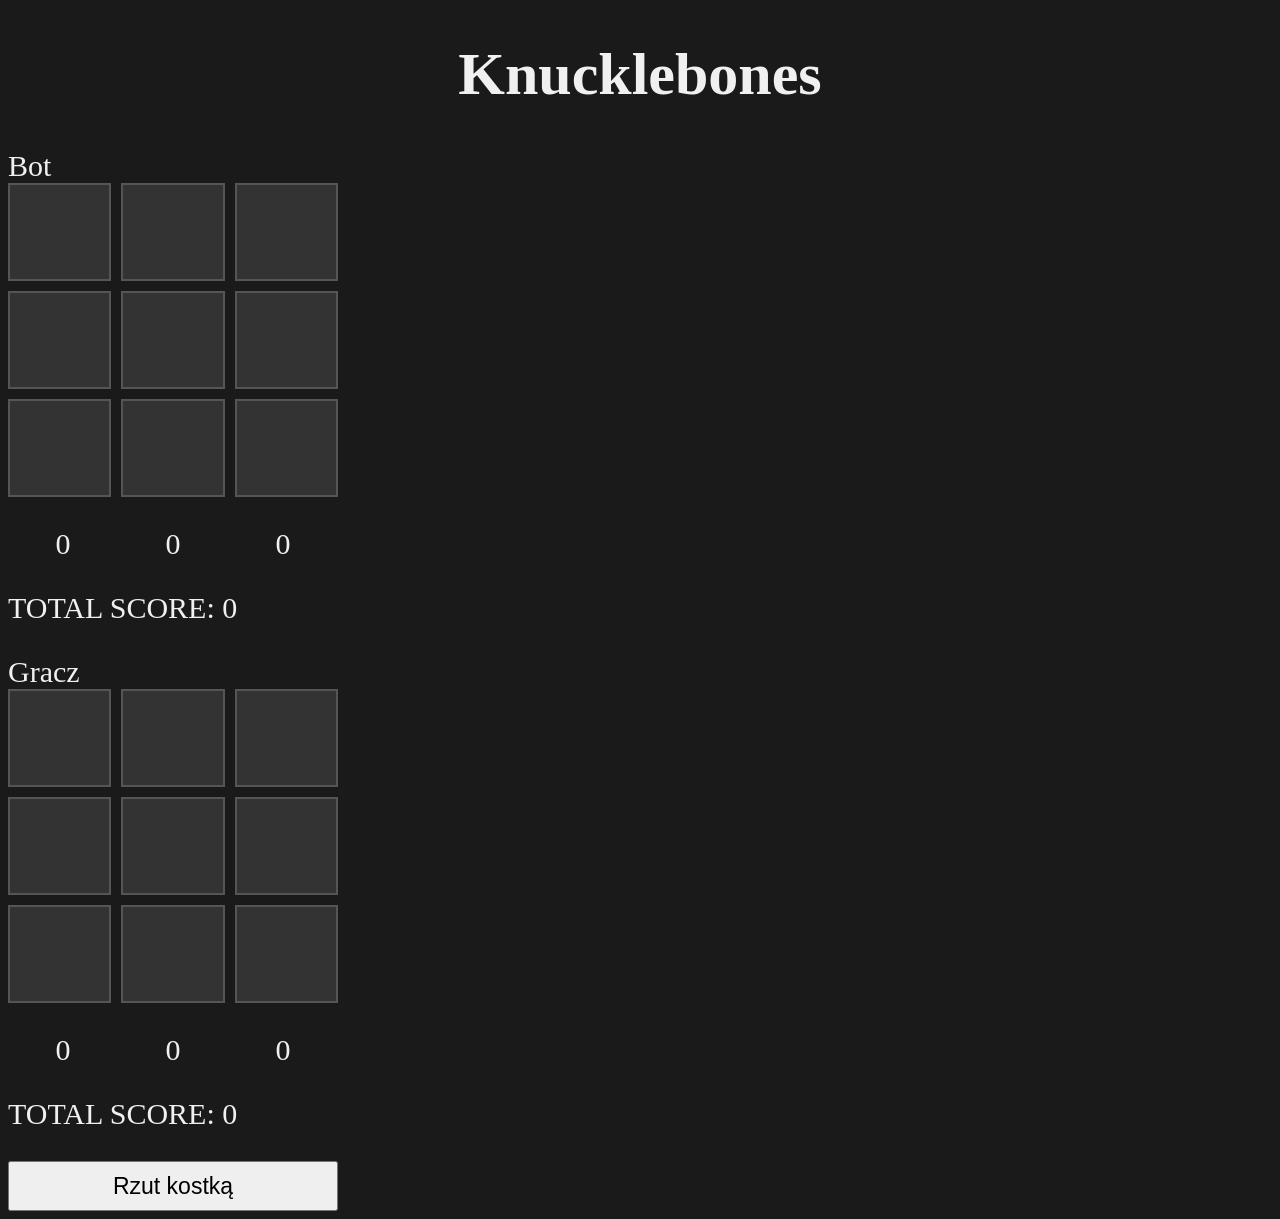
==== knucklebones/knucklebones.html @ 75db13b4 "ghjvbjgbhjgbh gjgbjbujjbjgjbg" ====
<!DOCTYPE html>
<html lang="pl">

<head>
        <meta charset="UTF-8">
    <title>Knucklebones</title>
    <link rel="stylesheet" href="style.css">
</head>

<body>
    
    <header>
        <h1>Knucklebones</h1>
    </header>
    <main>
        
        <section>
            Bot   
            <div class="grid" data-player="bot">
                <!--1-->
                <div>
				<span class="cell-text">0</span>

				<svg class="dice-svg dice-1" viewBox="0 0 100 100">
					<rect x="0" y="0" width="100" height="100" style="fill: white";></rect>
					<circle cx="50" cy="50" r="8" fill="black"/>
				</svg>

				<svg class="dice-svg dice-2" viewBox="0 0 100 100">
					<rect x="0" y="0" width="100" height="100" style="fill: white";></rect>
					<circle cx="25" cy="25" r="8" fill="black"/>
					<circle cx="75" cy="75" r="8" fill="black"/>
				</svg>

				<svg class="dice-svg dice-3" viewBox="0 0 100 100">
					<rect x="0" y="0" width="100" height="100" style="fill: white";></rect>
					<circle cx="25" cy="25" r="8" fill="black"/>
					<circle cx="50" cy="50" r="8" fill="black"/>
					<circle cx="75" cy="75" r="8" fill="black"/>
				</svg>

				<svg class="dice-svg dice-4" viewBox="0 0 100 100">
					<rect x="0" y="0" width="100" height="100" style="fill: white";></rect>
					<circle cx="25" cy="25" r="8" fill="black"/>
					<circle cx="75" cy="25" r="8" fill="black"/>
					<circle cx="25" cy="75" r="8" fill="black"/>
					<circle cx="75" cy="75" r="8" fill="black"/>
				</svg>

				<svg class="dice-svg dice-5" viewBox="0 0 100 100">
					<rect x="0" y="0" width="100" height="100" style="fill: white";></rect>
					<circle cx="25" cy="25" r="8" fill="black"/>
					<circle cx="75" cy="25" r="8" fill="black"/>
					<circle cx="50" cy="50" r="8" fill="black"/>
					<circle cx="25" cy="75" r="8" fill="black"/>
					<circle cx="75" cy="75" r="8" fill="black"/>
				</svg>

				<svg class="dice-svg dice-6" viewBox="0 0 100 100">
					<rect x="0" y="0" width="100" height="100" style="fill: white";></rect>
					<circle cx="25" cy="25" r="8" fill="black"/>
					<circle cx="25" cy="50" r="8" fill="black"/>
					<circle cx="25" cy="75" r="8" fill="black"/>
					<circle cx="75" cy="25" r="8" fill="black"/>
					<circle cx="75" cy="50" r="8" fill="black"/>
					<circle cx="75" cy="75" r="8" fill="black"/>
				</svg>
			<!--2-->
            </div>
            <div>
				<span class="cell-text">0</span>

				<svg class="dice-svg dice-1" viewBox="0 0 100 100">
					<rect x="0" y="0" width="100" height="100" style="fill: white";></rect>
					<circle cx="50" cy="50" r="8" fill="black"/>
				</svg>

				<svg class="dice-svg dice-2" viewBox="0 0 100 100">
					<rect x="0" y="0" width="100" height="100" style="fill: white";></rect>
					<circle cx="25" cy="25" r="8" fill="black"/>
					<circle cx="75" cy="75" r="8" fill="black"/>
				</svg>

				<svg class="dice-svg dice-3" viewBox="0 0 100 100">
					<rect x="0" y="0" width="100" height="100" style="fill: white";></rect>
					<circle cx="25" cy="25" r="8" fill="black"/>
					<circle cx="50" cy="50" r="8" fill="black"/>
					<circle cx="75" cy="75" r="8" fill="black"/>
				</svg>

				<svg class="dice-svg dice-4" viewBox="0 0 100 100">
					<rect x="0" y="0" width="100" height="100" style="fill: white";></rect>
					<circle cx="25" cy="25" r="8" fill="black"/>
					<circle cx="75" cy="25" r="8" fill="black"/>
					<circle cx="25" cy="75" r="8" fill="black"/>
					<circle cx="75" cy="75" r="8" fill="black"/>
				</svg>

				<svg class="dice-svg dice-5" viewBox="0 0 100 100">
					<rect x="0" y="0" width="100" height="100" style="fill: white";></rect>
					<circle cx="25" cy="25" r="8" fill="black"/>
					<circle cx="75" cy="25" r="8" fill="black"/>
					<circle cx="50" cy="50" r="8" fill="black"/>
					<circle cx="25" cy="75" r="8" fill="black"/>
					<circle cx="75" cy="75" r="8" fill="black"/>
				</svg>

				<svg class="dice-svg dice-6" viewBox="0 0 100 100">
					<rect x="0" y="0" width="100" height="100" style="fill: white";></rect>
					<circle cx="25" cy="25" r="8" fill="black"/>
					<circle cx="25" cy="50" r="8" fill="black"/>
					<circle cx="25" cy="75" r="8" fill="black"/>
					<circle cx="75" cy="25" r="8" fill="black"/>
					<circle cx="75" cy="50" r="8" fill="black"/>
					<circle cx="75" cy="75" r="8" fill="black"/>
				</svg>
			</div>
            <!--3-->
            <div>
				<span class="cell-text">0</span>

				<svg class="dice-svg dice-1" viewBox="0 0 100 100">
					<rect x="0" y="0" width="100" height="100" style="fill: white";></rect>
					<circle cx="50" cy="50" r="8" fill="black"/>
				</svg>

				<svg class="dice-svg dice-2" viewBox="0 0 100 100">
					<rect x="0" y="0" width="100" height="100" style="fill: white";></rect>
					<circle cx="25" cy="25" r="8" fill="black"/>
					<circle cx="75" cy="75" r="8" fill="black"/>
				</svg>

				<svg class="dice-svg dice-3" viewBox="0 0 100 100">
					<rect x="0" y="0" width="100" height="100" style="fill: white";></rect>
					<circle cx="25" cy="25" r="8" fill="black"/>
					<circle cx="50" cy="50" r="8" fill="black"/>
					<circle cx="75" cy="75" r="8" fill="black"/>
				</svg>

				<svg class="dice-svg dice-4" viewBox="0 0 100 100">
					<rect x="0" y="0" width="100" height="100" style="fill: white";></rect>
					<circle cx="25" cy="25" r="8" fill="black"/>
					<circle cx="75" cy="25" r="8" fill="black"/>
					<circle cx="25" cy="75" r="8" fill="black"/>
					<circle cx="75" cy="75" r="8" fill="black"/>
				</svg>

				<svg class="dice-svg dice-5" viewBox="0 0 100 100">
					<rect x="0" y="0" width="100" height="100" style="fill: white";></rect>
					<circle cx="25" cy="25" r="8" fill="black"/>
					<circle cx="75" cy="25" r="8" fill="black"/>
					<circle cx="50" cy="50" r="8" fill="black"/>
					<circle cx="25" cy="75" r="8" fill="black"/>
					<circle cx="75" cy="75" r="8" fill="black"/>
				</svg>

				<svg class="dice-svg dice-6" viewBox="0 0 100 100">
					<rect x="0" y="0" width="100" height="100" style="fill: white";></rect>
					<circle cx="25" cy="25" r="8" fill="black"/>
					<circle cx="25" cy="50" r="8" fill="black"/>
					<circle cx="25" cy="75" r="8" fill="black"/>
					<circle cx="75" cy="25" r="8" fill="black"/>
					<circle cx="75" cy="50" r="8" fill="black"/>
					<circle cx="75" cy="75" r="8" fill="black"/>
				</svg>
			</div>
            <!--4-->
            <div>
				<span class="cell-text">0</span>

				<svg class="dice-svg dice-1" viewBox="0 0 100 100">
					<rect x="0" y="0" width="100" height="100" style="fill: white";></rect>
					<circle cx="50" cy="50" r="8" fill="black"/>
				</svg>

				<svg class="dice-svg dice-2" viewBox="0 0 100 100">
					<rect x="0" y="0" width="100" height="100" style="fill: white";></rect>
					<circle cx="25" cy="25" r="8" fill="black"/>
					<circle cx="75" cy="75" r="8" fill="black"/>
				</svg>

				<svg class="dice-svg dice-3" viewBox="0 0 100 100">
					<rect x="0" y="0" width="100" height="100" style="fill: white";></rect>
					<circle cx="25" cy="25" r="8" fill="black"/>
					<circle cx="50" cy="50" r="8" fill="black"/>
					<circle cx="75" cy="75" r="8" fill="black"/>
				</svg>

				<svg class="dice-svg dice-4" viewBox="0 0 100 100">
					<rect x="0" y="0" width="100" height="100" style="fill: white";></rect>
					<circle cx="25" cy="25" r="8" fill="black"/>
					<circle cx="75" cy="25" r="8" fill="black"/>
					<circle cx="25" cy="75" r="8" fill="black"/>
					<circle cx="75" cy="75" r="8" fill="black"/>
				</svg>

				<svg class="dice-svg dice-5" viewBox="0 0 100 100">
					<rect x="0" y="0" width="100" height="100" style="fill: white";></rect>
					<circle cx="25" cy="25" r="8" fill="black"/>
					<circle cx="75" cy="25" r="8" fill="black"/>
					<circle cx="50" cy="50" r="8" fill="black"/>
					<circle cx="25" cy="75" r="8" fill="black"/>
					<circle cx="75" cy="75" r="8" fill="black"/>
				</svg>

				<svg class="dice-svg dice-6" viewBox="0 0 100 100">
					<rect x="0" y="0" width="100" height="100" style="fill: white";></rect>
					<circle cx="25" cy="25" r="8" fill="black"/>
					<circle cx="25" cy="50" r="8" fill="black"/>
					<circle cx="25" cy="75" r="8" fill="black"/>
					<circle cx="75" cy="25" r="8" fill="black"/>
					<circle cx="75" cy="50" r="8" fill="black"/>
					<circle cx="75" cy="75" r="8" fill="black"/>
				</svg>
			</div>
            <!--5-->
            <div>
				<span class="cell-text">0</span>

				<svg class="dice-svg dice-1" viewBox="0 0 100 100">
					<rect x="0" y="0" width="100" height="100" style="fill: white";></rect>
					<circle cx="50" cy="50" r="8" fill="black"/>
				</svg>

				<svg class="dice-svg dice-2" viewBox="0 0 100 100">
					<rect x="0" y="0" width="100" height="100" style="fill: white";></rect>
					<circle cx="25" cy="25" r="8" fill="black"/>
					<circle cx="75" cy="75" r="8" fill="black"/>
				</svg>

				<svg class="dice-svg dice-3" viewBox="0 0 100 100">
					<rect x="0" y="0" width="100" height="100" style="fill: white";></rect>
					<circle cx="25" cy="25" r="8" fill="black"/>
					<circle cx="50" cy="50" r="8" fill="black"/>
					<circle cx="75" cy="75" r="8" fill="black"/>
				</svg>

				<svg class="dice-svg dice-4" viewBox="0 0 100 100">
					<rect x="0" y="0" width="100" height="100" style="fill: white";></rect>
					<circle cx="25" cy="25" r="8" fill="black"/>
					<circle cx="75" cy="25" r="8" fill="black"/>
					<circle cx="25" cy="75" r="8" fill="black"/>
					<circle cx="75" cy="75" r="8" fill="black"/>
				</svg>

				<svg class="dice-svg dice-5" viewBox="0 0 100 100">
					<rect x="0" y="0" width="100" height="100" style="fill: white";></rect>
					<circle cx="25" cy="25" r="8" fill="black"/>
					<circle cx="75" cy="25" r="8" fill="black"/>
					<circle cx="50" cy="50" r="8" fill="black"/>
					<circle cx="25" cy="75" r="8" fill="black"/>
					<circle cx="75" cy="75" r="8" fill="black"/>
				</svg>

				<svg class="dice-svg dice-6" viewBox="0 0 100 100">
					<rect x="0" y="0" width="100" height="100" style="fill: white";></rect>
					<circle cx="25" cy="25" r="8" fill="black"/>
					<circle cx="25" cy="50" r="8" fill="black"/>
					<circle cx="25" cy="75" r="8" fill="black"/>
					<circle cx="75" cy="25" r="8" fill="black"/>
					<circle cx="75" cy="50" r="8" fill="black"/>
					<circle cx="75" cy="75" r="8" fill="black"/>
				</svg>
			</div>
            <!--6-->
            <div>
				<span class="cell-text">0</span>

				<svg class="dice-svg dice-1" viewBox="0 0 100 100">
					<rect x="0" y="0" width="100" height="100" style="fill: white";></rect>
					<circle cx="50" cy="50" r="8" fill="black"/>
				</svg>

				<svg class="dice-svg dice-2" viewBox="0 0 100 100">
					<rect x="0" y="0" width="100" height="100" style="fill: white";></rect>
					<circle cx="25" cy="25" r="8" fill="black"/>
					<circle cx="75" cy="75" r="8" fill="black"/>
				</svg>

				<svg class="dice-svg dice-3" viewBox="0 0 100 100">
					<rect x="0" y="0" width="100" height="100" style="fill: white";></rect>
					<circle cx="25" cy="25" r="8" fill="black"/>
					<circle cx="50" cy="50" r="8" fill="black"/>
					<circle cx="75" cy="75" r="8" fill="black"/>
				</svg>

				<svg class="dice-svg dice-4" viewBox="0 0 100 100">
					<rect x="0" y="0" width="100" height="100" style="fill: white";></rect>
					<circle cx="25" cy="25" r="8" fill="black"/>
					<circle cx="75" cy="25" r="8" fill="black"/>
					<circle cx="25" cy="75" r="8" fill="black"/>
					<circle cx="75" cy="75" r="8" fill="black"/>
				</svg>

				<svg class="dice-svg dice-5" viewBox="0 0 100 100">
					<rect x="0" y="0" width="100" height="100" style="fill: white";></rect>
					<circle cx="25" cy="25" r="8" fill="black"/>
					<circle cx="75" cy="25" r="8" fill="black"/>
					<circle cx="50" cy="50" r="8" fill="black"/>
					<circle cx="25" cy="75" r="8" fill="black"/>
					<circle cx="75" cy="75" r="8" fill="black"/>
				</svg>

				<svg class="dice-svg dice-6" viewBox="0 0 100 100">
					<rect x="0" y="0" width="100" height="100" style="fill: white";></rect>
					<circle cx="25" cy="25" r="8" fill="black"/>
					<circle cx="25" cy="50" r="8" fill="black"/>
					<circle cx="25" cy="75" r="8" fill="black"/>
					<circle cx="75" cy="25" r="8" fill="black"/>
					<circle cx="75" cy="50" r="8" fill="black"/>
					<circle cx="75" cy="75" r="8" fill="black"/>
				</svg>
			</div>
            <!--7-->
            <div>
				<span class="cell-text">0</span>

				<svg class="dice-svg dice-1" viewBox="0 0 100 100">
					<rect x="0" y="0" width="100" height="100" style="fill: white";></rect>
					<circle cx="50" cy="50" r="8" fill="black"/>
				</svg>

				<svg class="dice-svg dice-2" viewBox="0 0 100 100">
					<rect x="0" y="0" width="100" height="100" style="fill: white";></rect>
					<circle cx="25" cy="25" r="8" fill="black"/>
					<circle cx="75" cy="75" r="8" fill="black"/>
				</svg>

				<svg class="dice-svg dice-3" viewBox="0 0 100 100">
					<rect x="0" y="0" width="100" height="100" style="fill: white";></rect>
					<circle cx="25" cy="25" r="8" fill="black"/>
					<circle cx="50" cy="50" r="8" fill="black"/>
					<circle cx="75" cy="75" r="8" fill="black"/>
				</svg>

				<svg class="dice-svg dice-4" viewBox="0 0 100 100">
					<rect x="0" y="0" width="100" height="100" style="fill: white";></rect>
					<circle cx="25" cy="25" r="8" fill="black"/>
					<circle cx="75" cy="25" r="8" fill="black"/>
					<circle cx="25" cy="75" r="8" fill="black"/>
					<circle cx="75" cy="75" r="8" fill="black"/>
				</svg>

				<svg class="dice-svg dice-5" viewBox="0 0 100 100">
					<rect x="0" y="0" width="100" height="100" style="fill: white";></rect>
					<circle cx="25" cy="25" r="8" fill="black"/>
					<circle cx="75" cy="25" r="8" fill="black"/>
					<circle cx="50" cy="50" r="8" fill="black"/>
					<circle cx="25" cy="75" r="8" fill="black"/>
					<circle cx="75" cy="75" r="8" fill="black"/>
				</svg>

				<svg class="dice-svg dice-6" viewBox="0 0 100 100">
					<rect x="0" y="0" width="100" height="100" style="fill: white";></rect>
					<circle cx="25" cy="25" r="8" fill="black"/>
					<circle cx="25" cy="50" r="8" fill="black"/>
					<circle cx="25" cy="75" r="8" fill="black"/>
					<circle cx="75" cy="25" r="8" fill="black"/>
					<circle cx="75" cy="50" r="8" fill="black"/>
					<circle cx="75" cy="75" r="8" fill="black"/>
				</svg>
			</div>
            <!--8-->
            <div>
				<span class="cell-text">0</span>

				<svg class="dice-svg dice-1" viewBox="0 0 100 100">
					<rect x="0" y="0" width="100" height="100" style="fill: white";></rect>
					<circle cx="50" cy="50" r="8" fill="black"/>
				</svg>

				<svg class="dice-svg dice-2" viewBox="0 0 100 100">
					<rect x="0" y="0" width="100" height="100" style="fill: white";></rect>
					<circle cx="25" cy="25" r="8" fill="black"/>
					<circle cx="75" cy="75" r="8" fill="black"/>
				</svg>

				<svg class="dice-svg dice-3" viewBox="0 0 100 100">
					<rect x="0" y="0" width="100" height="100" style="fill: white";></rect>
					<circle cx="25" cy="25" r="8" fill="black"/>
					<circle cx="50" cy="50" r="8" fill="black"/>
					<circle cx="75" cy="75" r="8" fill="black"/>
				</svg>

				<svg class="dice-svg dice-4" viewBox="0 0 100 100">
					<rect x="0" y="0" width="100" height="100" style="fill: white";></rect>
					<circle cx="25" cy="25" r="8" fill="black"/>
					<circle cx="75" cy="25" r="8" fill="black"/>
					<circle cx="25" cy="75" r="8" fill="black"/>
					<circle cx="75" cy="75" r="8" fill="black"/>
				</svg>

				<svg class="dice-svg dice-5" viewBox="0 0 100 100">
					<rect x="0" y="0" width="100" height="100" style="fill: white";></rect>
					<circle cx="25" cy="25" r="8" fill="black"/>
					<circle cx="75" cy="25" r="8" fill="black"/>
					<circle cx="50" cy="50" r="8" fill="black"/>
					<circle cx="25" cy="75" r="8" fill="black"/>
					<circle cx="75" cy="75" r="8" fill="black"/>
				</svg>

				<svg class="dice-svg dice-6" viewBox="0 0 100 100">
					<rect x="0" y="0" width="100" height="100" style="fill: white";></rect>
					<circle cx="25" cy="25" r="8" fill="black"/>
					<circle cx="25" cy="50" r="8" fill="black"/>
					<circle cx="25" cy="75" r="8" fill="black"/>
					<circle cx="75" cy="25" r="8" fill="black"/>
					<circle cx="75" cy="50" r="8" fill="black"/>
					<circle cx="75" cy="75" r="8" fill="black"/>
				</svg>
			</div>
            <!--9-->
            <div>
				<span class="cell-text">0</span>

				<svg class="dice-svg dice-1" viewBox="0 0 100 100">
					<rect x="0" y="0" width="100" height="100" style="fill: white";></rect>
					<circle cx="50" cy="50" r="8" fill="black"/>
				</svg>

				<svg class="dice-svg dice-2" viewBox="0 0 100 100">
					<rect x="0" y="0" width="100" height="100" style="fill: white";></rect>
					<circle cx="25" cy="25" r="8" fill="black"/>
					<circle cx="75" cy="75" r="8" fill="black"/>
				</svg>

				<svg class="dice-svg dice-3" viewBox="0 0 100 100">
					<rect x="0" y="0" width="100" height="100" style="fill: white";></rect>
					<circle cx="25" cy="25" r="8" fill="black"/>
					<circle cx="50" cy="50" r="8" fill="black"/>
					<circle cx="75" cy="75" r="8" fill="black"/>
				</svg>

				<svg class="dice-svg dice-4" viewBox="0 0 100 100">
					<rect x="0" y="0" width="100" height="100" style="fill: white";></rect>
					<circle cx="25" cy="25" r="8" fill="black"/>
					<circle cx="75" cy="25" r="8" fill="black"/>
					<circle cx="25" cy="75" r="8" fill="black"/>
					<circle cx="75" cy="75" r="8" fill="black"/>
				</svg>

				<svg class="dice-svg dice-5" viewBox="0 0 100 100">
					<rect x="0" y="0" width="100" height="100" style="fill: white";></rect>
					<circle cx="25" cy="25" r="8" fill="black"/>
					<circle cx="75" cy="25" r="8" fill="black"/>
					<circle cx="50" cy="50" r="8" fill="black"/>
					<circle cx="25" cy="75" r="8" fill="black"/>
					<circle cx="75" cy="75" r="8" fill="black"/>
				</svg>

				<svg class="dice-svg dice-6" viewBox="0 0 100 100">
					<rect x="0" y="0" width="100" height="100" style="fill: white";></rect>
					<circle cx="25" cy="25" r="8" fill="black"/>
					<circle cx="25" cy="50" r="8" fill="black"/>
					<circle cx="25" cy="75" r="8" fill="black"/>
					<circle cx="75" cy="25" r="8" fill="black"/>
					<circle cx="75" cy="50" r="8" fill="black"/>
					<circle cx="75" cy="75" r="8" fill="black"/>
				</svg>
			</div>
           
            </div>    
        </section>
        <section>
            <div class="score">
                <span id="bot-col-1">0</span>
                <span id="bot-col-2">0</span>
                <span id="bot-col-3">0</span>
                
                
            </div>
            <p>TOTAL SCORE: <span id="bot-total">0</span></p>
        </section>
        <section>
            Gracz
            <div class="grid" data-player="player">
                <!--1-->
                <div>
				<span class="cell-text">0</span>

				<svg class="dice-svg dice-1" viewBox="0 0 100 100">
					<rect x="0" y="0" width="100" height="100" style="fill: white";></rect>
					<circle cx="50" cy="50" r="8" fill="black"/>
				</svg>

				<svg class="dice-svg dice-2" viewBox="0 0 100 100">
					<rect x="0" y="0" width="100" height="100" style="fill: white";></rect>
					<circle cx="25" cy="25" r="8" fill="black"/>
					<circle cx="75" cy="75" r="8" fill="black"/>
				</svg>

				<svg class="dice-svg dice-3" viewBox="0 0 100 100">
					<rect x="0" y="0" width="100" height="100" style="fill: white";></rect>
					<circle cx="25" cy="25" r="8" fill="black"/>
					<circle cx="50" cy="50" r="8" fill="black"/>
					<circle cx="75" cy="75" r="8" fill="black"/>
				</svg>

				<svg class="dice-svg dice-4" viewBox="0 0 100 100">
					<rect x="0" y="0" width="100" height="100" style="fill: white";></rect>
					<circle cx="25" cy="25" r="8" fill="black"/>
					<circle cx="75" cy="25" r="8" fill="black"/>
					<circle cx="25" cy="75" r="8" fill="black"/>
					<circle cx="75" cy="75" r="8" fill="black"/>
				</svg>

				<svg class="dice-svg dice-5" viewBox="0 0 100 100">
					<rect x="0" y="0" width="100" height="100" style="fill: white";></rect>
					<circle cx="25" cy="25" r="8" fill="black"/>
					<circle cx="75" cy="25" r="8" fill="black"/>
					<circle cx="50" cy="50" r="8" fill="black"/>
					<circle cx="25" cy="75" r="8" fill="black"/>
					<circle cx="75" cy="75" r="8" fill="black"/>
				</svg>

				<svg class="dice-svg dice-6" viewBox="0 0 100 100">
					<rect x="0" y="0" width="100" height="100" style="fill: white";></rect>
					<circle cx="25" cy="25" r="8" fill="black"/>
					<circle cx="25" cy="50" r="8" fill="black"/>
					<circle cx="25" cy="75" r="8" fill="black"/>
					<circle cx="75" cy="25" r="8" fill="black"/>
					<circle cx="75" cy="50" r="8" fill="black"/>
					<circle cx="75" cy="75" r="8" fill="black"/>
				</svg>
			<!--2-->
            </div>
            <div>
				<span class="cell-text">0</span>

				<svg class="dice-svg dice-1" viewBox="0 0 100 100">
					<rect x="0" y="0" width="100" height="100" style="fill: white";></rect>
					<circle cx="50" cy="50" r="8" fill="black"/>
				</svg>

				<svg class="dice-svg dice-2" viewBox="0 0 100 100">
					<rect x="0" y="0" width="100" height="100" style="fill: white";></rect>
					<circle cx="25" cy="25" r="8" fill="black"/>
					<circle cx="75" cy="75" r="8" fill="black"/>
				</svg>

				<svg class="dice-svg dice-3" viewBox="0 0 100 100">
					<rect x="0" y="0" width="100" height="100" style="fill: white";></rect>
					<circle cx="25" cy="25" r="8" fill="black"/>
					<circle cx="50" cy="50" r="8" fill="black"/>
					<circle cx="75" cy="75" r="8" fill="black"/>
				</svg>

				<svg class="dice-svg dice-4" viewBox="0 0 100 100">
					<rect x="0" y="0" width="100" height="100" style="fill: white";></rect>
					<circle cx="25" cy="25" r="8" fill="black"/>
					<circle cx="75" cy="25" r="8" fill="black"/>
					<circle cx="25" cy="75" r="8" fill="black"/>
					<circle cx="75" cy="75" r="8" fill="black"/>
				</svg>

				<svg class="dice-svg dice-5" viewBox="0 0 100 100">
					<rect x="0" y="0" width="100" height="100" style="fill: white";></rect>
					<circle cx="25" cy="25" r="8" fill="black"/>
					<circle cx="75" cy="25" r="8" fill="black"/>
					<circle cx="50" cy="50" r="8" fill="black"/>
					<circle cx="25" cy="75" r="8" fill="black"/>
					<circle cx="75" cy="75" r="8" fill="black"/>
				</svg>

				<svg class="dice-svg dice-6" viewBox="0 0 100 100">
					<rect x="0" y="0" width="100" height="100" style="fill: white";></rect>
					<circle cx="25" cy="25" r="8" fill="black"/>
					<circle cx="25" cy="50" r="8" fill="black"/>
					<circle cx="25" cy="75" r="8" fill="black"/>
					<circle cx="75" cy="25" r="8" fill="black"/>
					<circle cx="75" cy="50" r="8" fill="black"/>
					<circle cx="75" cy="75" r="8" fill="black"/>
				</svg>
			</div>
            <!--3-->
            <div>
				<span class="cell-text">0</span>

				<svg class="dice-svg dice-1" viewBox="0 0 100 100">
					<rect x="0" y="0" width="100" height="100" style="fill: white";></rect>
					<circle cx="50" cy="50" r="8" fill="black"/>
				</svg>

				<svg class="dice-svg dice-2" viewBox="0 0 100 100">
					<rect x="0" y="0" width="100" height="100" style="fill: white";></rect>
					<circle cx="25" cy="25" r="8" fill="black"/>
					<circle cx="75" cy="75" r="8" fill="black"/>
				</svg>

				<svg class="dice-svg dice-3" viewBox="0 0 100 100">
					<rect x="0" y="0" width="100" height="100" style="fill: white";></rect>
					<circle cx="25" cy="25" r="8" fill="black"/>
					<circle cx="50" cy="50" r="8" fill="black"/>
					<circle cx="75" cy="75" r="8" fill="black"/>
				</svg>

				<svg class="dice-svg dice-4" viewBox="0 0 100 100">
					<rect x="0" y="0" width="100" height="100" style="fill: white";></rect>
					<circle cx="25" cy="25" r="8" fill="black"/>
					<circle cx="75" cy="25" r="8" fill="black"/>
					<circle cx="25" cy="75" r="8" fill="black"/>
					<circle cx="75" cy="75" r="8" fill="black"/>
				</svg>

				<svg class="dice-svg dice-5" viewBox="0 0 100 100">
					<rect x="0" y="0" width="100" height="100" style="fill: white";></rect>
					<circle cx="25" cy="25" r="8" fill="black"/>
					<circle cx="75" cy="25" r="8" fill="black"/>
					<circle cx="50" cy="50" r="8" fill="black"/>
					<circle cx="25" cy="75" r="8" fill="black"/>
					<circle cx="75" cy="75" r="8" fill="black"/>
				</svg>

				<svg class="dice-svg dice-6" viewBox="0 0 100 100">
					<rect x="0" y="0" width="100" height="100" style="fill: white";></rect>
					<circle cx="25" cy="25" r="8" fill="black"/>
					<circle cx="25" cy="50" r="8" fill="black"/>
					<circle cx="25" cy="75" r="8" fill="black"/>
					<circle cx="75" cy="25" r="8" fill="black"/>
					<circle cx="75" cy="50" r="8" fill="black"/>
					<circle cx="75" cy="75" r="8" fill="black"/>
				</svg>
			</div>
            <!--4-->
            <div>
				<span class="cell-text">0</span>

				<svg class="dice-svg dice-1" viewBox="0 0 100 100">
					<rect x="0" y="0" width="100" height="100" style="fill: white";></rect>
					<circle cx="50" cy="50" r="8" fill="black"/>
				</svg>

				<svg class="dice-svg dice-2" viewBox="0 0 100 100">
					<rect x="0" y="0" width="100" height="100" style="fill: white";></rect>
					<circle cx="25" cy="25" r="8" fill="black"/>
					<circle cx="75" cy="75" r="8" fill="black"/>
				</svg>

				<svg class="dice-svg dice-3" viewBox="0 0 100 100">
					<rect x="0" y="0" width="100" height="100" style="fill: white";></rect>
					<circle cx="25" cy="25" r="8" fill="black"/>
					<circle cx="50" cy="50" r="8" fill="black"/>
					<circle cx="75" cy="75" r="8" fill="black"/>
				</svg>

				<svg class="dice-svg dice-4" viewBox="0 0 100 100">
					<rect x="0" y="0" width="100" height="100" style="fill: white";></rect>
					<circle cx="25" cy="25" r="8" fill="black"/>
					<circle cx="75" cy="25" r="8" fill="black"/>
					<circle cx="25" cy="75" r="8" fill="black"/>
					<circle cx="75" cy="75" r="8" fill="black"/>
				</svg>

				<svg class="dice-svg dice-5" viewBox="0 0 100 100">
					<rect x="0" y="0" width="100" height="100" style="fill: white";></rect>
					<circle cx="25" cy="25" r="8" fill="black"/>
					<circle cx="75" cy="25" r="8" fill="black"/>
					<circle cx="50" cy="50" r="8" fill="black"/>
					<circle cx="25" cy="75" r="8" fill="black"/>
					<circle cx="75" cy="75" r="8" fill="black"/>
				</svg>

				<svg class="dice-svg dice-6" viewBox="0 0 100 100">
					<rect x="0" y="0" width="100" height="100" style="fill: white";></rect>
					<circle cx="25" cy="25" r="8" fill="black"/>
					<circle cx="25" cy="50" r="8" fill="black"/>
					<circle cx="25" cy="75" r="8" fill="black"/>
					<circle cx="75" cy="25" r="8" fill="black"/>
					<circle cx="75" cy="50" r="8" fill="black"/>
					<circle cx="75" cy="75" r="8" fill="black"/>
				</svg>
			</div>
            <!--5-->
            <div>
				<span class="cell-text">0</span>

				<svg class="dice-svg dice-1" viewBox="0 0 100 100">
					<rect x="0" y="0" width="100" height="100" style="fill: white";></rect>
					<circle cx="50" cy="50" r="8" fill="black"/>
				</svg>

				<svg class="dice-svg dice-2" viewBox="0 0 100 100">
					<rect x="0" y="0" width="100" height="100" style="fill: white";></rect>
					<circle cx="25" cy="25" r="8" fill="black"/>
					<circle cx="75" cy="75" r="8" fill="black"/>
				</svg>

				<svg class="dice-svg dice-3" viewBox="0 0 100 100">
					<rect x="0" y="0" width="100" height="100" style="fill: white";></rect>
					<circle cx="25" cy="25" r="8" fill="black"/>
					<circle cx="50" cy="50" r="8" fill="black"/>
					<circle cx="75" cy="75" r="8" fill="black"/>
				</svg>

				<svg class="dice-svg dice-4" viewBox="0 0 100 100">
					<rect x="0" y="0" width="100" height="100" style="fill: white";></rect>
					<circle cx="25" cy="25" r="8" fill="black"/>
					<circle cx="75" cy="25" r="8" fill="black"/>
					<circle cx="25" cy="75" r="8" fill="black"/>
					<circle cx="75" cy="75" r="8" fill="black"/>
				</svg>

				<svg class="dice-svg dice-5" viewBox="0 0 100 100">
					<rect x="0" y="0" width="100" height="100" style="fill: white";></rect>
					<circle cx="25" cy="25" r="8" fill="black"/>
					<circle cx="75" cy="25" r="8" fill="black"/>
					<circle cx="50" cy="50" r="8" fill="black"/>
					<circle cx="25" cy="75" r="8" fill="black"/>
					<circle cx="75" cy="75" r="8" fill="black"/>
				</svg>

				<svg class="dice-svg dice-6" viewBox="0 0 100 100">
					<rect x="0" y="0" width="100" height="100" style="fill: white";></rect>
					<circle cx="25" cy="25" r="8" fill="black"/>
					<circle cx="25" cy="50" r="8" fill="black"/>
					<circle cx="25" cy="75" r="8" fill="black"/>
					<circle cx="75" cy="25" r="8" fill="black"/>
					<circle cx="75" cy="50" r="8" fill="black"/>
					<circle cx="75" cy="75" r="8" fill="black"/>
				</svg>
			</div>
            <!--6-->
            <div>
				<span class="cell-text">0</span>

				<svg class="dice-svg dice-1" viewBox="0 0 100 100">
					<rect x="0" y="0" width="100" height="100" style="fill: white";></rect>
					<circle cx="50" cy="50" r="8" fill="black"/>
				</svg>

				<svg class="dice-svg dice-2" viewBox="0 0 100 100">
					<rect x="0" y="0" width="100" height="100" style="fill: white";></rect>
					<circle cx="25" cy="25" r="8" fill="black"/>
					<circle cx="75" cy="75" r="8" fill="black"/>
				</svg>

				<svg class="dice-svg dice-3" viewBox="0 0 100 100">
					<rect x="0" y="0" width="100" height="100" style="fill: white";></rect>
					<circle cx="25" cy="25" r="8" fill="black"/>
					<circle cx="50" cy="50" r="8" fill="black"/>
					<circle cx="75" cy="75" r="8" fill="black"/>
				</svg>

				<svg class="dice-svg dice-4" viewBox="0 0 100 100">
					<rect x="0" y="0" width="100" height="100" style="fill: white";></rect>
					<circle cx="25" cy="25" r="8" fill="black"/>
					<circle cx="75" cy="25" r="8" fill="black"/>
					<circle cx="25" cy="75" r="8" fill="black"/>
					<circle cx="75" cy="75" r="8" fill="black"/>
				</svg>

				<svg class="dice-svg dice-5" viewBox="0 0 100 100">
					<rect x="0" y="0" width="100" height="100" style="fill: white";></rect>
					<circle cx="25" cy="25" r="8" fill="black"/>
					<circle cx="75" cy="25" r="8" fill="black"/>
					<circle cx="50" cy="50" r="8" fill="black"/>
					<circle cx="25" cy="75" r="8" fill="black"/>
					<circle cx="75" cy="75" r="8" fill="black"/>
				</svg>

				<svg class="dice-svg dice-6" viewBox="0 0 100 100">
					<rect x="0" y="0" width="100" height="100" style="fill: white";></rect>
					<circle cx="25" cy="25" r="8" fill="black"/>
					<circle cx="25" cy="50" r="8" fill="black"/>
					<circle cx="25" cy="75" r="8" fill="black"/>
					<circle cx="75" cy="25" r="8" fill="black"/>
					<circle cx="75" cy="50" r="8" fill="black"/>
					<circle cx="75" cy="75" r="8" fill="black"/>
				</svg>
			</div>
            <!--7-->
            <div>
				<span class="cell-text">0</span>

				<svg class="dice-svg dice-1" viewBox="0 0 100 100">
					<rect x="0" y="0" width="100" height="100" style="fill: white";></rect>
					<circle cx="50" cy="50" r="8" fill="black"/>
				</svg>

				<svg class="dice-svg dice-2" viewBox="0 0 100 100">
					<rect x="0" y="0" width="100" height="100" style="fill: white";></rect>
					<circle cx="25" cy="25" r="8" fill="black"/>
					<circle cx="75" cy="75" r="8" fill="black"/>
				</svg>

				<svg class="dice-svg dice-3" viewBox="0 0 100 100">
					<rect x="0" y="0" width="100" height="100" style="fill: white";></rect>
					<circle cx="25" cy="25" r="8" fill="black"/>
					<circle cx="50" cy="50" r="8" fill="black"/>
					<circle cx="75" cy="75" r="8" fill="black"/>
				</svg>

				<svg class="dice-svg dice-4" viewBox="0 0 100 100">
					<rect x="0" y="0" width="100" height="100" style="fill: white";></rect>
					<circle cx="25" cy="25" r="8" fill="black"/>
					<circle cx="75" cy="25" r="8" fill="black"/>
					<circle cx="25" cy="75" r="8" fill="black"/>
					<circle cx="75" cy="75" r="8" fill="black"/>
				</svg>

				<svg class="dice-svg dice-5" viewBox="0 0 100 100">
					<rect x="0" y="0" width="100" height="100" style="fill: white";></rect>
					<circle cx="25" cy="25" r="8" fill="black"/>
					<circle cx="75" cy="25" r="8" fill="black"/>
					<circle cx="50" cy="50" r="8" fill="black"/>
					<circle cx="25" cy="75" r="8" fill="black"/>
					<circle cx="75" cy="75" r="8" fill="black"/>
				</svg>

				<svg class="dice-svg dice-6" viewBox="0 0 100 100">
					<rect x="0" y="0" width="100" height="100" style="fill: white";></rect>
					<circle cx="25" cy="25" r="8" fill="black"/>
					<circle cx="25" cy="50" r="8" fill="black"/>
					<circle cx="25" cy="75" r="8" fill="black"/>
					<circle cx="75" cy="25" r="8" fill="black"/>
					<circle cx="75" cy="50" r="8" fill="black"/>
					<circle cx="75" cy="75" r="8" fill="black"/>
				</svg>
			</div>
            <!--8-->
            <div>
				<span class="cell-text">0</span>

				<svg class="dice-svg dice-1" viewBox="0 0 100 100">
					<rect x="0" y="0" width="100" height="100" style="fill: white";></rect>
					<circle cx="50" cy="50" r="8" fill="black"/>
				</svg>

				<svg class="dice-svg dice-2" viewBox="0 0 100 100">
					<rect x="0" y="0" width="100" height="100" style="fill: white";></rect>
					<circle cx="25" cy="25" r="8" fill="black"/>
					<circle cx="75" cy="75" r="8" fill="black"/>
				</svg>

				<svg class="dice-svg dice-3" viewBox="0 0 100 100">
					<rect x="0" y="0" width="100" height="100" style="fill: white";></rect>
					<circle cx="25" cy="25" r="8" fill="black"/>
					<circle cx="50" cy="50" r="8" fill="black"/>
					<circle cx="75" cy="75" r="8" fill="black"/>
				</svg>

				<svg class="dice-svg dice-4" viewBox="0 0 100 100">
					<rect x="0" y="0" width="100" height="100" style="fill: white";></rect>
					<circle cx="25" cy="25" r="8" fill="black"/>
					<circle cx="75" cy="25" r="8" fill="black"/>
					<circle cx="25" cy="75" r="8" fill="black"/>
					<circle cx="75" cy="75" r="8" fill="black"/>
				</svg>

				<svg class="dice-svg dice-5" viewBox="0 0 100 100">
					<rect x="0" y="0" width="100" height="100" style="fill: white";></rect>
					<circle cx="25" cy="25" r="8" fill="black"/>
					<circle cx="75" cy="25" r="8" fill="black"/>
					<circle cx="50" cy="50" r="8" fill="black"/>
					<circle cx="25" cy="75" r="8" fill="black"/>
					<circle cx="75" cy="75" r="8" fill="black"/>
				</svg>

				<svg class="dice-svg dice-6" viewBox="0 0 100 100">
					<rect x="0" y="0" width="100" height="100" style="fill: white";></rect>
					<circle cx="25" cy="25" r="8" fill="black"/>
					<circle cx="25" cy="50" r="8" fill="black"/>
					<circle cx="25" cy="75" r="8" fill="black"/>
					<circle cx="75" cy="25" r="8" fill="black"/>
					<circle cx="75" cy="50" r="8" fill="black"/>
					<circle cx="75" cy="75" r="8" fill="black"/>
				</svg>
			</div>
            <!--9-->
            <div>
				<span class="cell-text">0</span>

				<svg class="dice-svg dice-1" viewBox="0 0 100 100">
					<rect x="0" y="0" width="100" height="100" style="fill: white";></rect>
					<circle cx="50" cy="50" r="8" fill="black"/>
				</svg>

				<svg class="dice-svg dice-2" viewBox="0 0 100 100">
					<rect x="0" y="0" width="100" height="100" style="fill: white";></rect>
					<circle cx="25" cy="25" r="8" fill="black"/>
					<circle cx="75" cy="75" r="8" fill="black"/>
				</svg>

				<svg class="dice-svg dice-3" viewBox="0 0 100 100">
					<rect x="0" y="0" width="100" height="100" style="fill: white";></rect>
					<circle cx="25" cy="25" r="8" fill="black"/>
					<circle cx="50" cy="50" r="8" fill="black"/>
					<circle cx="75" cy="75" r="8" fill="black"/>
				</svg>

				<svg class="dice-svg dice-4" viewBox="0 0 100 100">
					<rect x="0" y="0" width="100" height="100" style="fill: white";></rect>
					<circle cx="25" cy="25" r="8" fill="black"/>
					<circle cx="75" cy="25" r="8" fill="black"/>
					<circle cx="25" cy="75" r="8" fill="black"/>
					<circle cx="75" cy="75" r="8" fill="black"/>
				</svg>

				<svg class="dice-svg dice-5" viewBox="0 0 100 100">
					<rect x="0" y="0" width="100" height="100" style="fill: white";></rect>
					<circle cx="25" cy="25" r="8" fill="black"/>
					<circle cx="75" cy="25" r="8" fill="black"/>
					<circle cx="50" cy="50" r="8" fill="black"/>
					<circle cx="25" cy="75" r="8" fill="black"/>
					<circle cx="75" cy="75" r="8" fill="black"/>
				</svg>

				<svg class="dice-svg dice-6" width="100" height="100" viewBox="0 0 100 100">
					<rect x="0" y="0" width="100" height="100" style="fill: white";></rect>
					<circle cx="25" cy="25" r="8" fill="black"/>
					<circle cx="25" cy="50" r="8" fill="black"/>
					<circle cx="25" cy="75" r="8" fill="black"/>
					<circle cx="75" cy="25" r="8" fill="black"/>
					<circle cx="75" cy="50" r="8" fill="black"/>
					<circle cx="75" cy="75" r="8" fill="black"/>
				</svg>
			</div>
            </div>
          
        </section>
        <section>
            <div class="score">
                <span id="player-col-1">0</span>
                <span id="player-col-2">0</span>
                <span id="player-col-3">0</span>
                
            </div>
            <p>TOTAL SCORE: <span id="player-total">0</span></p>
        </section>

        <button id="roll-button">Rzut kostką</button>    
        <div id='current-dice'>
            <img id="dice-image" alt = 'Kostka' draggable="true" style="width: 100px; height: 100px;display:none;">
        </div>    
    </main>
    <footer>
        </footer>
    
    <script src="script.js"></script>

</body>
</html>
---- knucklebones/style.css ----
body
{
    background-color: #1a1a1a;
    color: #f0f0f0;
    font-size: 30px;
}

header{
    text-align: center;
}
div.grid div
{
    background-color: #333333;
    padding: 30px;
    border: 2px solid #555555;
    position: relative;
    display: flex;
    justify-content: center;
    align-items: center;
}
.grid div svg{
    position: absolute;
    top: 0;
    left: 0;
    width: 100%;
    height: 100%;
    object-fit: contain;
}
.cell-text{

    position: relative;
    z-index: 2;
}
.grid div .dice-svg{
    display: none;
    position: absolute;
    pointer-events: none;
    
}

.grid
{
    display: grid;
    grid-template-columns: repeat(3, 1fr);
    gap: 10px;
    margin-bottom: 30px;
    width: 330px;
    color: transparent;
    user-select: none;
}

#roll-button
{
    width: 330px;
    height: 50px;
    font-size: 23px;
}
.score
{
    display: grid;
    grid-template-columns: repeat(3, 1fr);
    width: 330px;                          
    text-align: center;                  
    margin-top: 10px;
    user-select: none;
}
#bot-total
{
    user-select: none;
}
#player-total
{
    user-select: none;
}
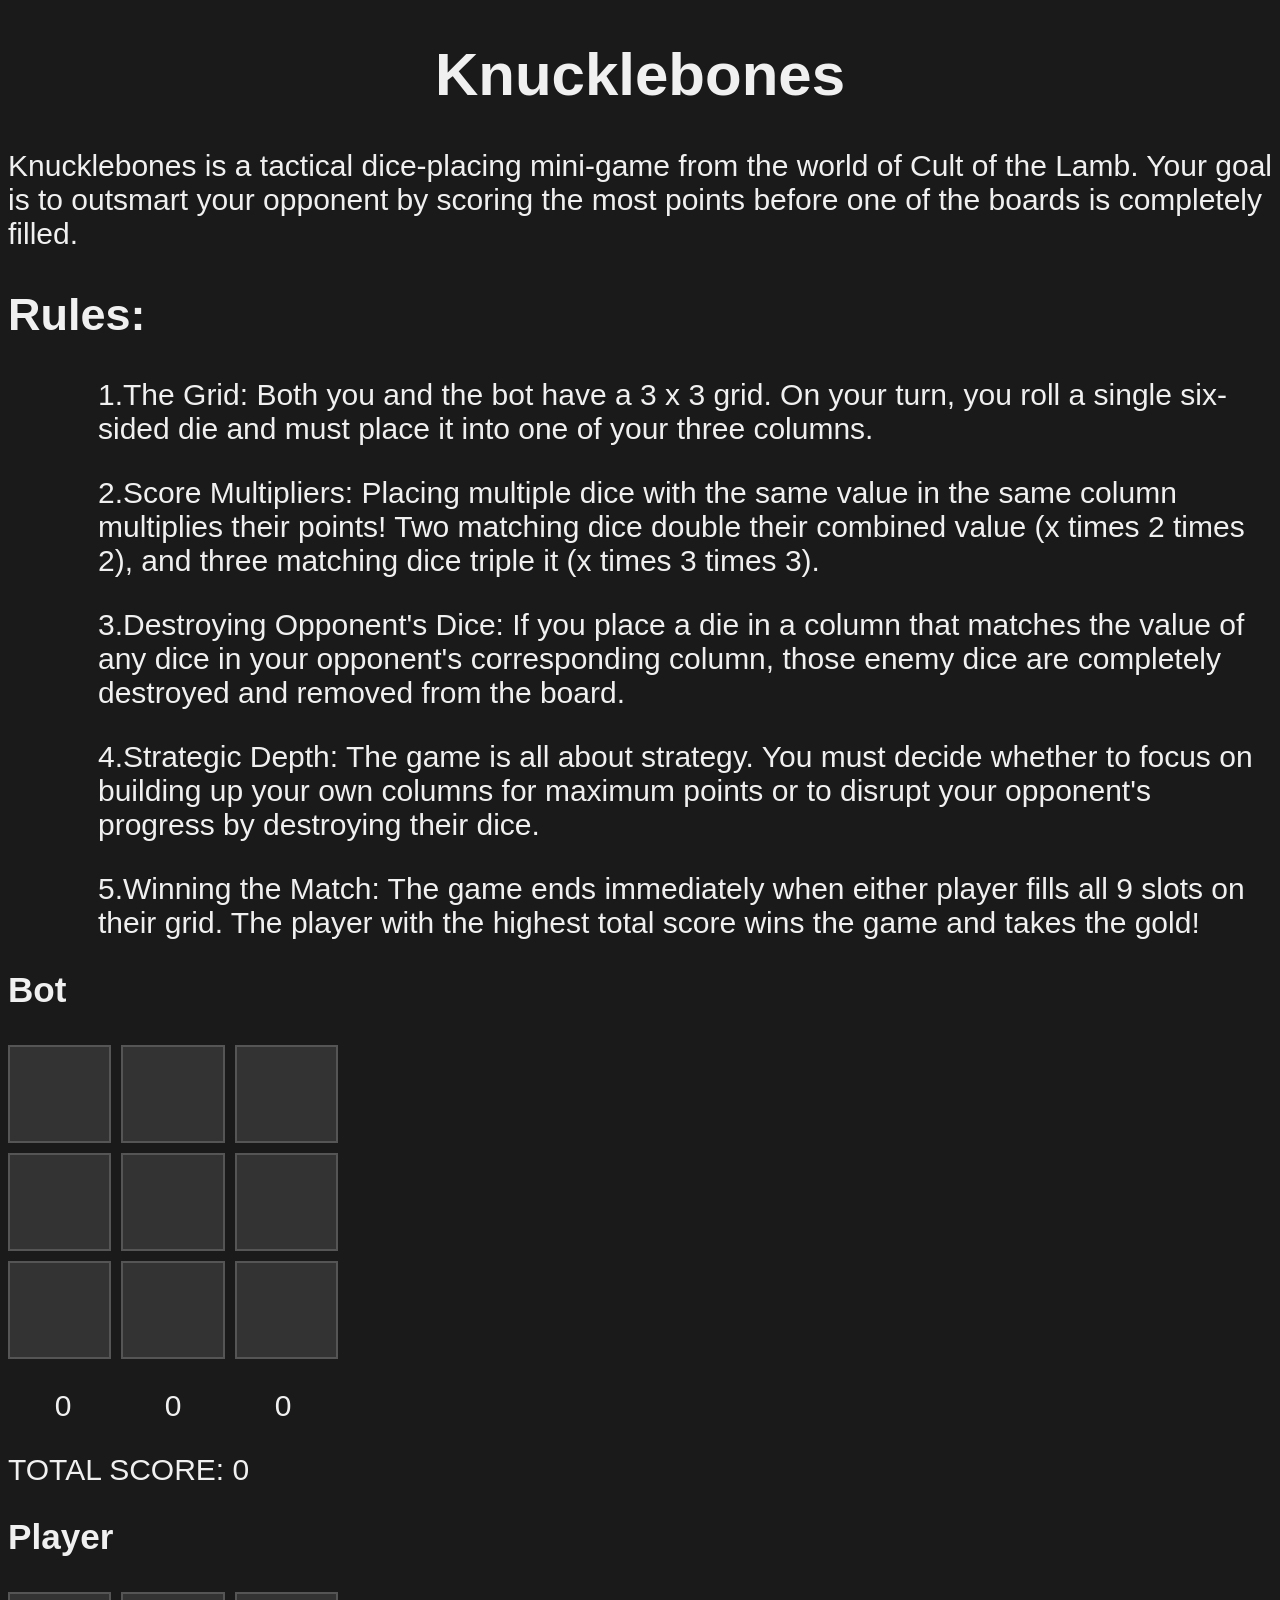
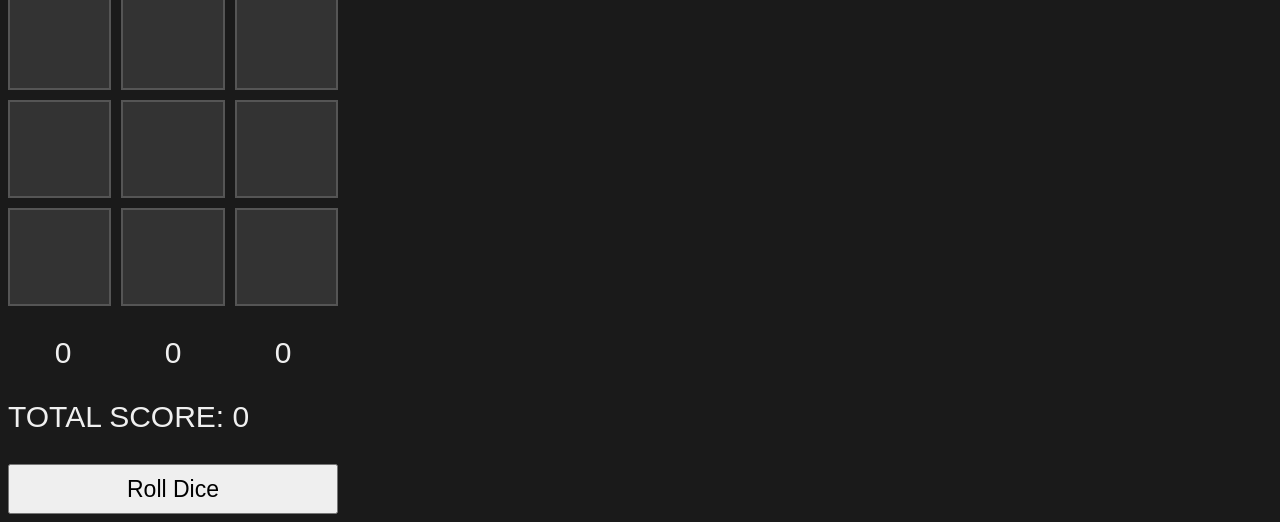
==== commit 3e72246a: "gfhfhjfjhgkg fyjyfgggggghghjhjk" ====
--- a/knucklebones/knucklebones.html
+++ b/knucklebones/knucklebones.html
@@ -12,10 +12,32 @@
     <header>
         <h1>Knucklebones</h1>
     </header>
+		<p>
+			Knucklebones is a tactical dice-placing mini-game from the world of Cult of the Lamb. Your goal is to outsmart your opponent by scoring the most points before one of the boards is completely filled.
+		</p>
+	    <section class="rules">
+			<h2 class="title">Rules:</h2>
+		
+			<p class="rules-text">
+				1.The Grid: Both you and the bot have a 3 x 3 grid. On your turn, you roll a single six-sided die and must place it into one of your three columns.
+			</p>
+			<p class="rules-text">
+				2.Score Multipliers: Placing multiple dice with the same value in the same column multiplies their points! Two matching dice double their combined value (x times 2 times 2), and three matching dice triple it (x times 3 times 3).
+			</p>
+			<p class="rules-text">
+				3.Destroying Opponent's Dice: If you place a die in a column that matches the value of any dice in your opponent's corresponding column, those enemy dice are completely destroyed and removed from the board.
+			</p>
+			<p class="rules-text">
+				4.Strategic Depth: The game is all about strategy. You must decide whether to focus on building up your own columns for maximum points or to disrupt your opponent's progress by destroying their dice.
+			</p>
+			<p class="rules-text">
+				5.Winning the Match: The game ends immediately when either player fills all 9 slots on their grid. The player with the highest total score wins the game and takes the gold!
+			</p>
+		</section>
     <main>
         
         <section>
-            Bot   
+            <h3>Bot</h3>
             <div class="grid" data-player="bot">
                 <!--1-->
                 <div>
@@ -472,7 +494,7 @@
             <p>TOTAL SCORE: <span id="bot-total">0</span></p>
         </section>
         <section>
-            Gracz
+            <h3>Player</h3>
             <div class="grid" data-player="player">
                 <!--1-->
                 <div>
@@ -928,11 +950,12 @@
             <p>TOTAL SCORE: <span id="player-total">0</span></p>
         </section>
 
-        <button id="roll-button">Rzut kostką</button>    
+        <button id="roll-button">Roll Dice</button>    
         <div id='current-dice'>
             <img id="dice-image" alt = 'Kostka' draggable="true" style="width: 100px; height: 100px;display:none;">
         </div>    
-    </main>
+
+	</main>
     <footer>
         </footer>
     
--- a/knucklebones/style.css
+++ b/knucklebones/style.css
@@ -3,6 +3,7 @@
     background-color: #1a1a1a;
     color: #f0f0f0;
     font-size: 30px;
+    font-family: 'Arial', sans-serif;
 }
 
 header{
@@ -71,4 +72,12 @@
 #player-total
 {
     user-select: none;
+}
+.rules-text
+{
+    margin-left: 90px;
+}
+h3
+{
+    margin-top: 20px;
 }
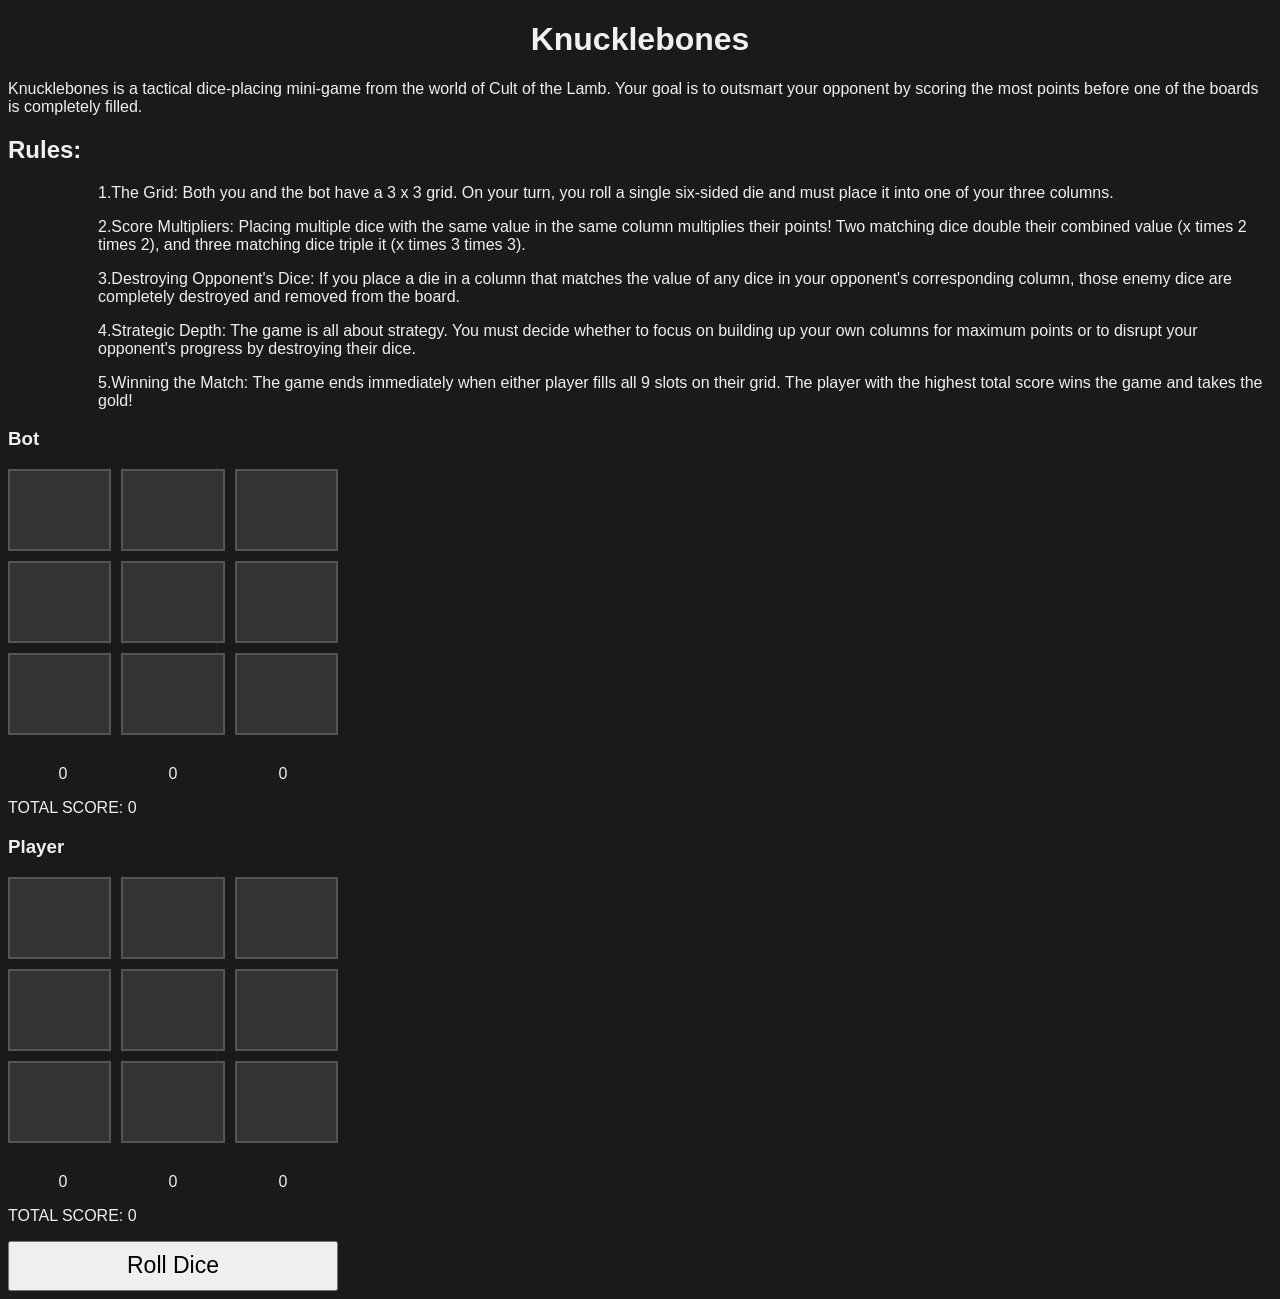
==== commit 0c4a3d5b: "nnnnnnnnnnnnnnnnnnnnnnnnnn uyhhhhhhhhhhhhhhh" ====
--- a/knucklebones/knucklebones.html
+++ b/knucklebones/knucklebones.html
@@ -479,9 +479,7 @@
 					<circle cx="75" cy="50" r="8" fill="black"/>
 					<circle cx="75" cy="75" r="8" fill="black"/>
 				</svg>
-			</div>
-           
-            </div>    
+			</div> 
         </section>
         <section>
             <div class="score">
@@ -927,18 +925,18 @@
 					<circle cx="75" cy="75" r="8" fill="black"/>
 				</svg>
 
-				<svg class="dice-svg dice-6" width="100" height="100" viewBox="0 0 100 100">
-					<rect x="0" y="0" width="100" height="100" style="fill: white";></rect>
-					<circle cx="25" cy="25" r="8" fill="black"/>
-					<circle cx="25" cy="50" r="8" fill="black"/>
-					<circle cx="25" cy="75" r="8" fill="black"/>
-					<circle cx="75" cy="25" r="8" fill="black"/>
-					<circle cx="75" cy="50" r="8" fill="black"/>
-					<circle cx="75" cy="75" r="8" fill="black"/>
-				</svg>
-			</div>
-            </div>
-          
+				<svg class="dice-svg dice-6" viewBox="0 0 100 100">
+					<rect x="0" y="0" width="100" height="100" style="fill: white";></rect>
+					<circle cx="25" cy="25" r="8" fill="black"/>
+					<circle cx="25" cy="50" r="8" fill="black"/>
+					<circle cx="25" cy="75" r="8" fill="black"/>
+					<circle cx="75" cy="25" r="8" fill="black"/>
+					<circle cx="75" cy="50" r="8" fill="black"/>
+					<circle cx="75" cy="75" r="8" fill="black"/>
+				</svg>
+			</div>
+           
+            </div>    
         </section>
         <section>
             <div class="score">
--- a/knucklebones/style.css
+++ b/knucklebones/style.css
@@ -2,7 +2,6 @@
 {
     background-color: #1a1a1a;
     color: #f0f0f0;
-    font-size: 30px;
     font-family: 'Arial', sans-serif;
 }
 
@@ -25,7 +24,6 @@
     left: 0;
     width: 100%;
     height: 100%;
-    object-fit: contain;
 }
 .cell-text{
 
@@ -77,7 +75,23 @@
 {
     margin-left: 90px;
 }
-h3
+a
 {
-    margin-top: 20px;
-}+    font-family: Arial Black, sans-serif;
+    font-size: 100%;
+    color: #d90429;
+    font-family: 'Arial Black', sans-serif;
+    text-decoration: none;
+}
+
+.sqs-block-button-element--medium {
+  background: #d90429
+  color: #f0f0f0
+  transition: background 0.9s ease, color 0.9s ease 
+}
+
+/* Stan po najechaniu myszką */
+.sqs-block-button-element--medium:hover {
+  background: #817966 
+  color: #F6F3EC 
+}
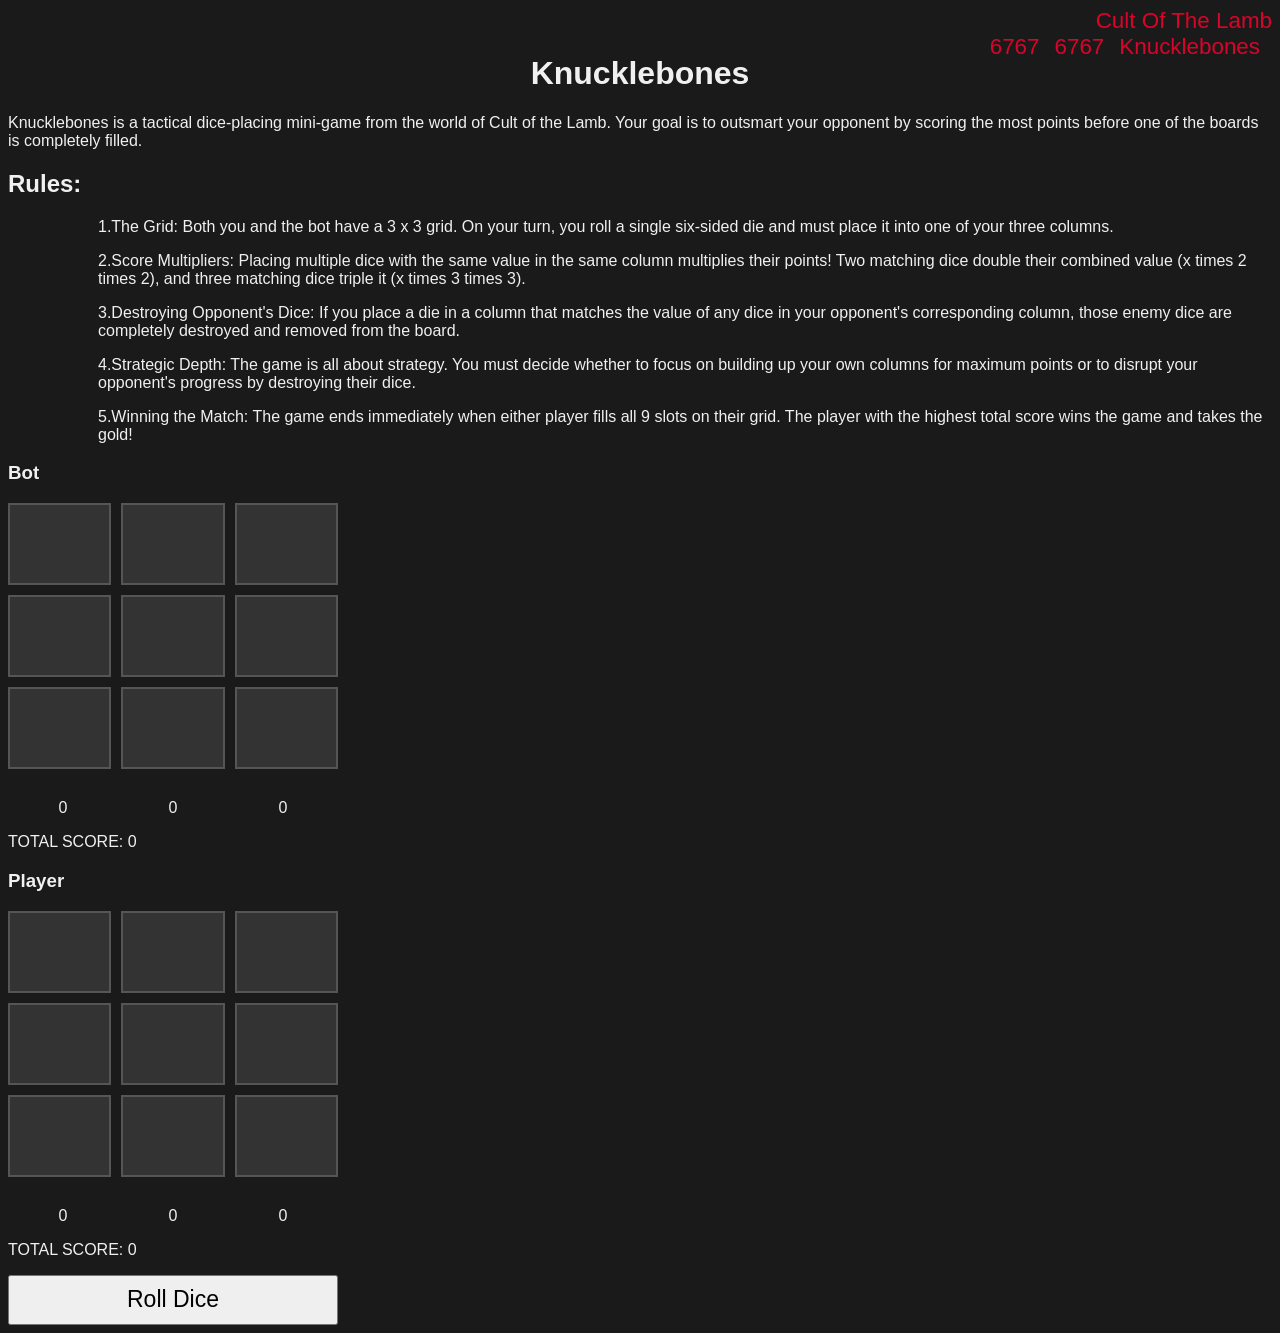
==== commit 3bc8c4f5: "efsfffe dfs" ====
--- a/knucklebones/knucklebones.html
+++ b/knucklebones/knucklebones.html
@@ -10,7 +10,14 @@
 <body>
     
     <header>
+		<a class="header-href" href='index.html'>Cult Of The Lamb</a>
+        <div class="okak">
+            <a class="header-href" href="tuntuntunsahur\six.html">6767</a>
+            <a class="header-href" href="tuntuntunsahur\six.html">6767</a>
+            <a class="header-href" href="knucklebones/knucklebones.html">Knucklebones</a>
+        </div>
         <h1>Knucklebones</h1>
+
     </header>
 		<p>
 			Knucklebones is a tactical dice-placing mini-game from the world of Cult of the Lamb. Your goal is to outsmart your opponent by scoring the most points before one of the boards is completely filled.
--- a/knucklebones/style.css
+++ b/knucklebones/style.css
@@ -77,21 +77,22 @@
 }
 a
 {
-    font-family: Arial Black, sans-serif;
-    font-size: 100%;
+    font-size: 140%;
     color: #d90429;
     font-family: 'Arial Black', sans-serif;
     text-decoration: none;
+    display: flex;
+    justify-content: flex-end;
+    flex-direction: row;
+
+}
+.okak
+{
+    position: absolute;
+    right: 20px;
+    display: flex;
+    gap: 15px;
+
 }
 
-.sqs-block-button-element--medium {
-  background: #d90429
-  color: #f0f0f0
-  transition: background 0.9s ease, color 0.9s ease 
-}
 
-/* Stan po najechaniu myszką */
-.sqs-block-button-element--medium:hover {
-  background: #817966 
-  color: #F6F3EC 
-}
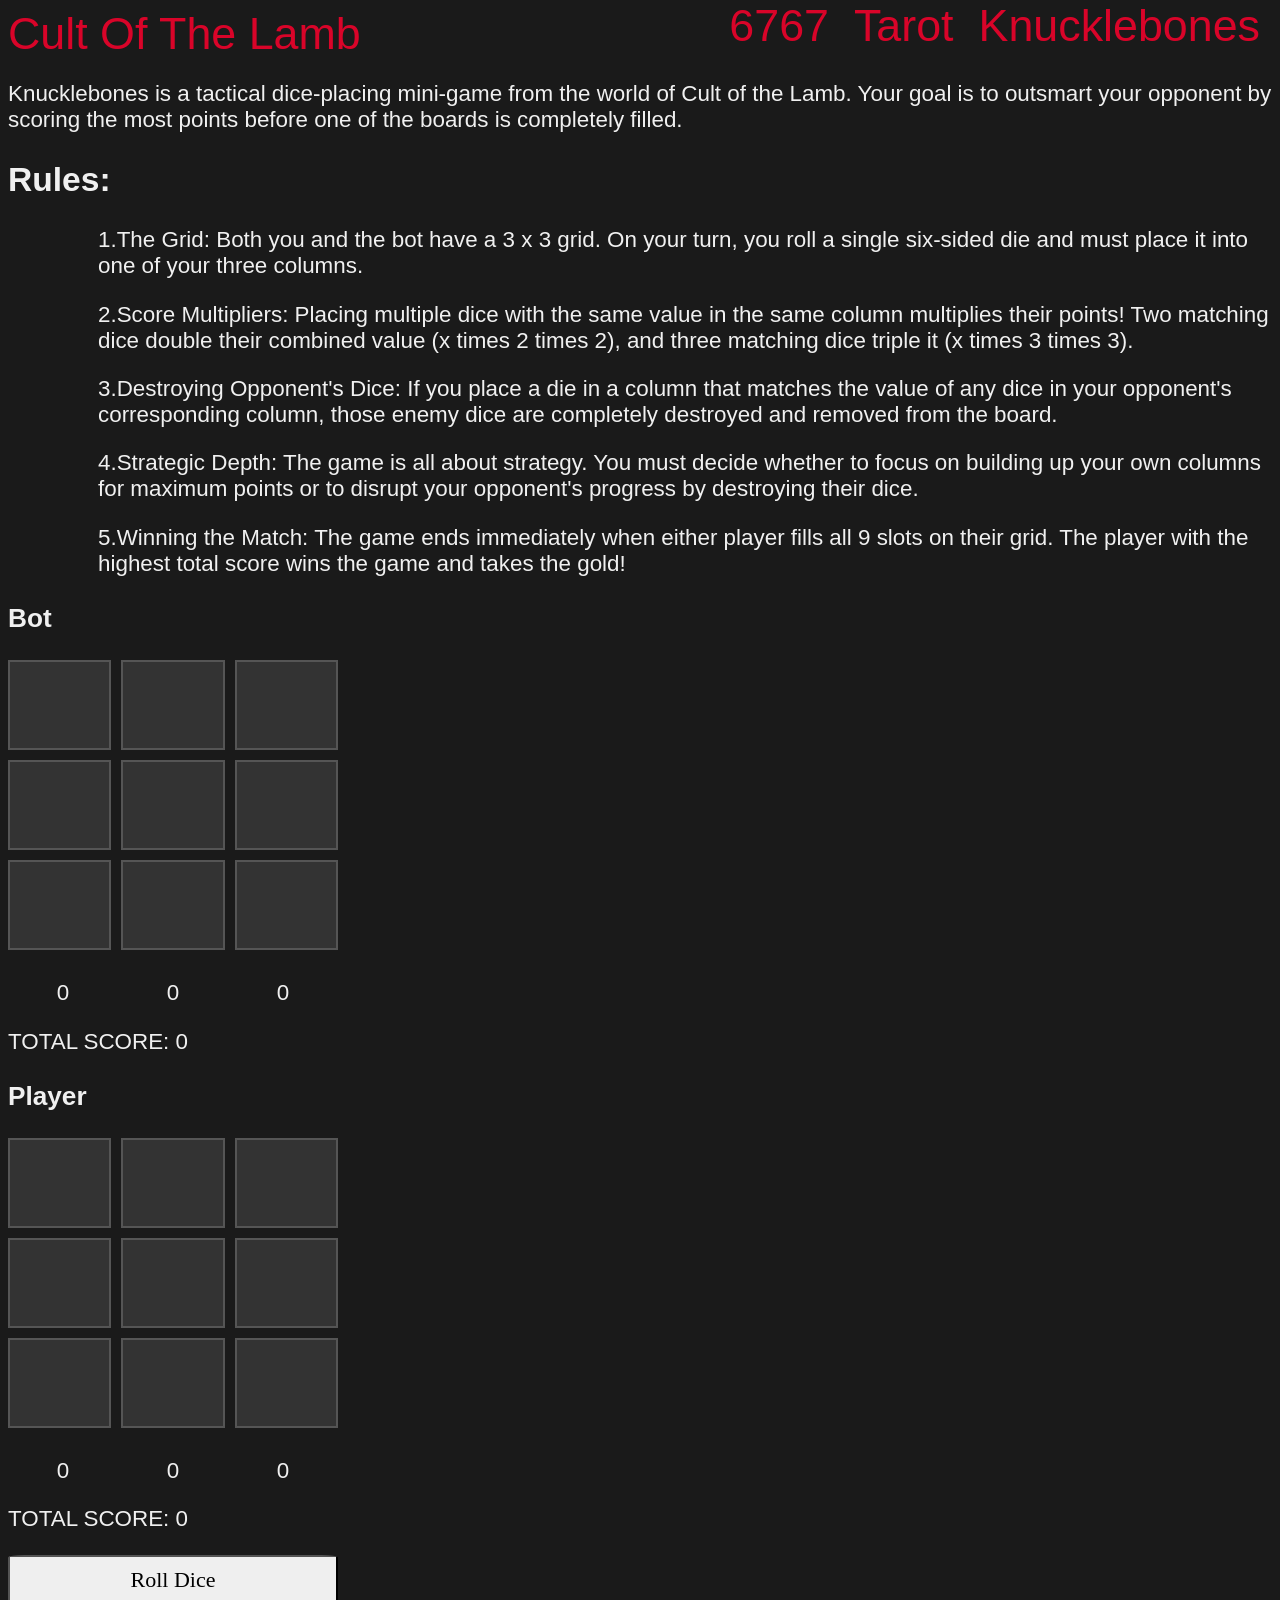
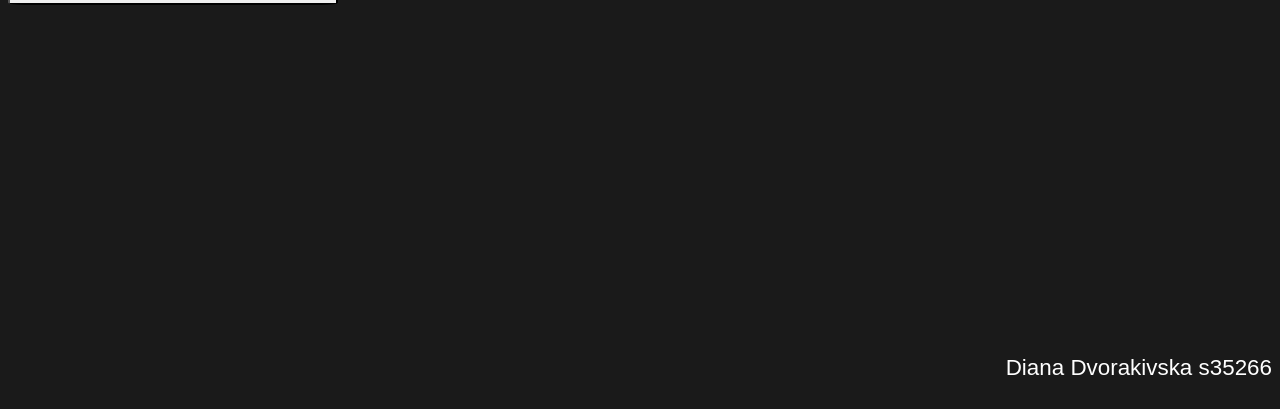
==== commit c6e567a2: "123123 2131232133" ====
--- a/knucklebones/knucklebones.html
+++ b/knucklebones/knucklebones.html
@@ -13,10 +13,10 @@
 		<a class="header-href" href='index.html'>Cult Of The Lamb</a>
         <div class="okak">
             <a class="header-href" href="tuntuntunsahur\six.html">6767</a>
-            <a class="header-href" href="tuntuntunsahur\six.html">6767</a>
+            <a class="header-href" href="tuntuntunsahur\six.html">Tarot</a>
             <a class="header-href" href="knucklebones/knucklebones.html">Knucklebones</a>
         </div>
-        <h1>Knucklebones</h1>
+
 
     </header>
 		<p>
@@ -961,8 +961,7 @@
         </div>    
 
 	</main>
-    <footer>
-        </footer>
+    <footer >Diana Dvorakivska s35266</footer>
     
     <script src="script.js"></script>
 
--- a/knucklebones/style.css
+++ b/knucklebones/style.css
@@ -3,10 +3,11 @@
     background-color: #1a1a1a;
     color: #f0f0f0;
     font-family: 'Arial', sans-serif;
+    font-size: 140%;
 }
 
 header{
-    text-align: center;
+    text-align: left;
 }
 div.grid div
 {
@@ -52,7 +53,9 @@
 {
     width: 330px;
     height: 50px;
-    font-size: 23px;
+    font-size: 22px;
+    font-family: 'Arial Black';
+    border-radius: 5%;
 }
 .score
 {
@@ -75,15 +78,13 @@
 {
     margin-left: 90px;
 }
-a
+.header-href
 {
-    font-size: 140%;
+    font-family: Arial Black, sans-serif;
+    font-size: 200%;
     color: #d90429;
     font-family: 'Arial Black', sans-serif;
     text-decoration: none;
-    display: flex;
-    justify-content: flex-end;
-    flex-direction: row;
 
 }
 .okak
@@ -91,8 +92,19 @@
     position: absolute;
     right: 20px;
     display: flex;
-    gap: 15px;
+    gap: 25px;
+    top: 0%;
 
 }
 
-
+footer {
+    margin-top: 330px; 
+    position: relative;
+    font-size: 100%;
+    justify-content: right;
+    display: flex;
+    font-family: 'Arial', sans-serif;
+    color: white;
+    width: 100%;
+    padding: 20px 0;
+}
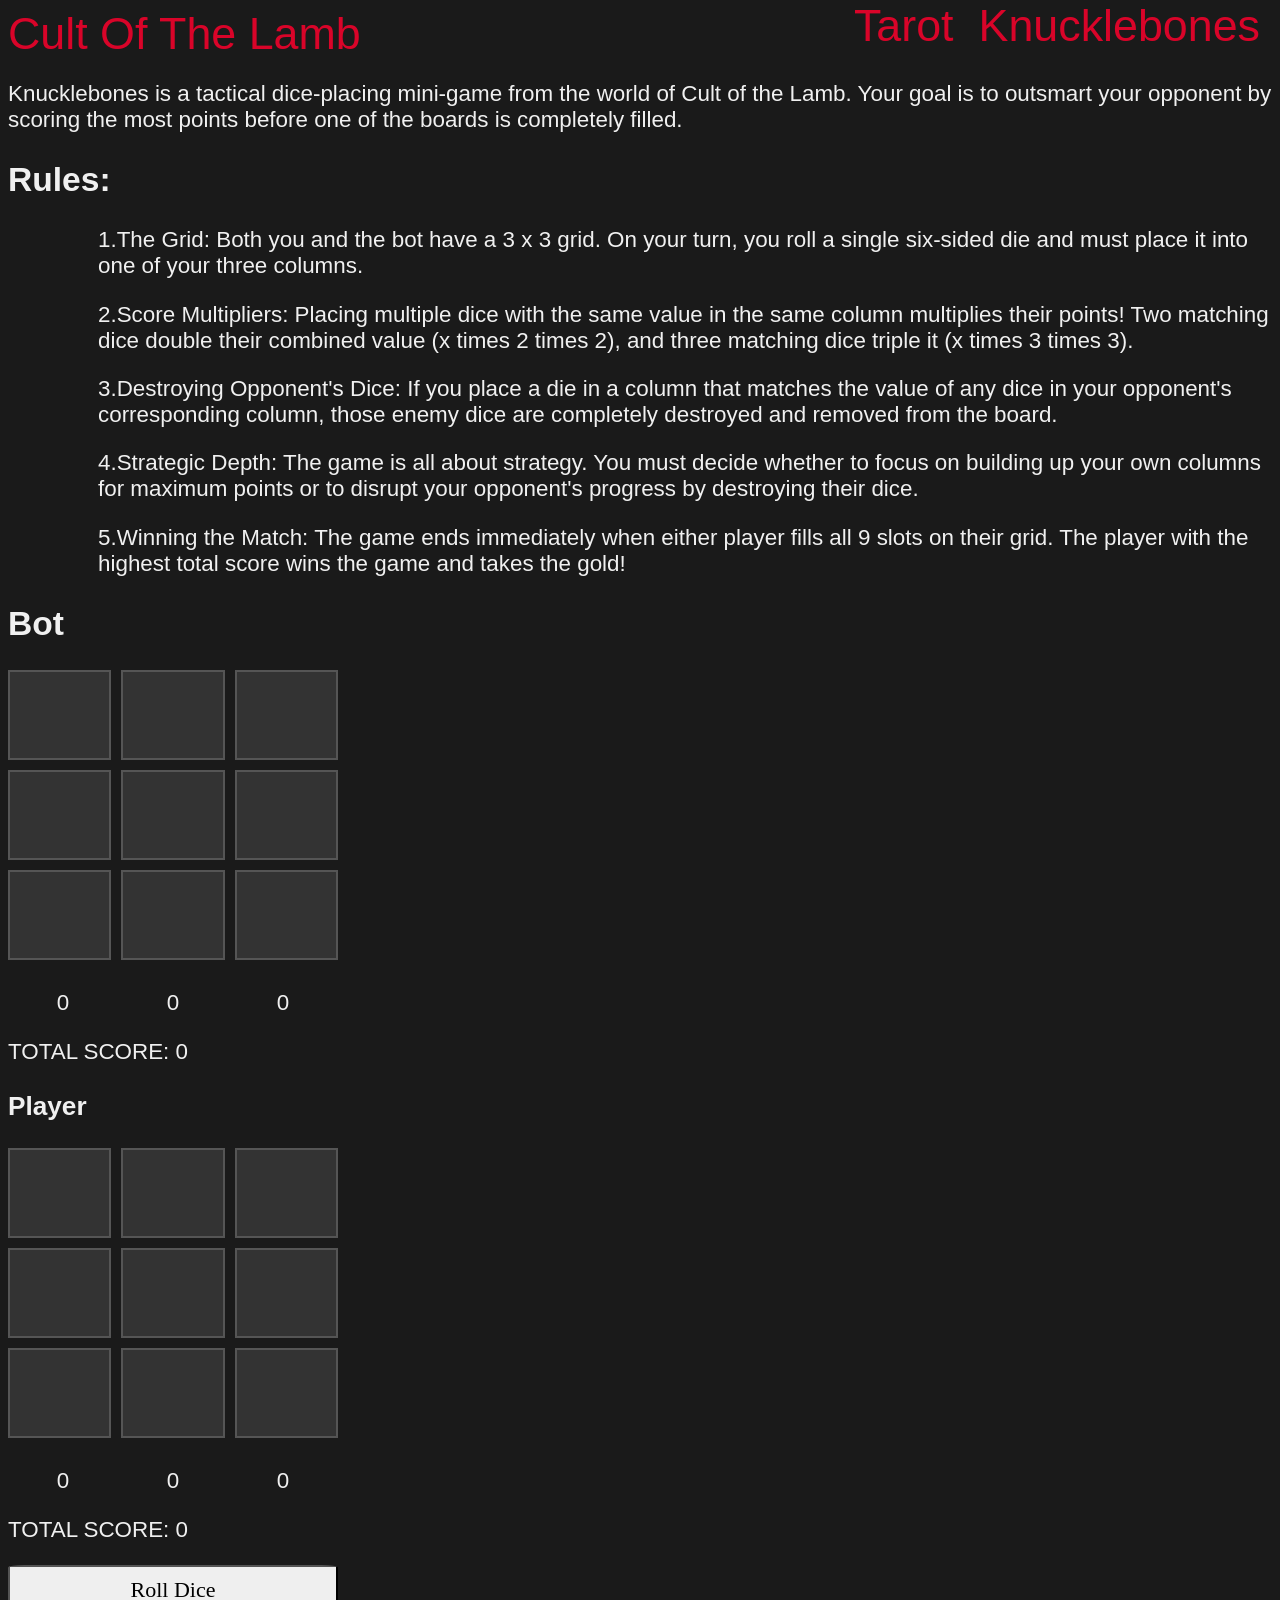
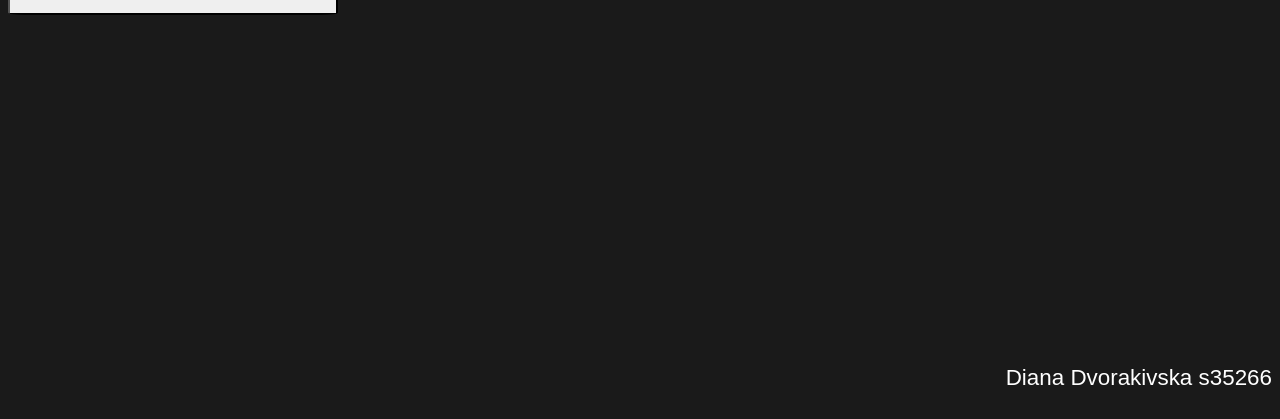
==== commit 2dcbad68: "123 123" ====
--- a/knucklebones/knucklebones.html
+++ b/knucklebones/knucklebones.html
@@ -1,5 +1,5 @@
 <!DOCTYPE html>
-<html lang="pl">
+<html lang="en">
 
 <head>
         <meta charset="UTF-8">
@@ -10,20 +10,18 @@
 <body>
     
     <header>
-		<a class="header-href" href='index.html'>Cult Of The Lamb</a>
+		<a class="header-href" href='../index.html'>Cult Of The Lamb</a>
         <div class="okak">
-            <a class="header-href" href="tuntuntunsahur\six.html">6767</a>
-            <a class="header-href" href="tuntuntunsahur\six.html">Tarot</a>
-            <a class="header-href" href="knucklebones/knucklebones.html">Knucklebones</a>
-        </div>
-
+            <a class="header-href" href="../tuntuntunsahur/six.html">Tarot</a>
+            <a class="header-href" href="knucklebones.html">Knucklebones</a>
+		</div>
 
     </header>
 		<p>
 			Knucklebones is a tactical dice-placing mini-game from the world of Cult of the Lamb. Your goal is to outsmart your opponent by scoring the most points before one of the boards is completely filled.
 		</p>
 	    <section class="rules">
-			<h2 class="title">Rules:</h2>
+			<h1 class="title">Rules:</h1>
 		
 			<p class="rules-text">
 				1.The Grid: Both you and the bot have a 3 x 3 grid. On your turn, you roll a single six-sided die and must place it into one of your three columns.
@@ -44,98 +42,97 @@
     <main>
         
         <section>
-            <h3>Bot</h3>
+            <h2>Bot</h2>
             <div class="grid" data-player="bot">
                 <!--1-->
                 <div>
 				<span class="cell-text">0</span>
 
 				<svg class="dice-svg dice-1" viewBox="0 0 100 100">
-					<rect x="0" y="0" width="100" height="100" style="fill: white";></rect>
-					<circle cx="50" cy="50" r="8" fill="black"/>
-				</svg>
-
-				<svg class="dice-svg dice-2" viewBox="0 0 100 100">
-					<rect x="0" y="0" width="100" height="100" style="fill: white";></rect>
-					<circle cx="25" cy="25" r="8" fill="black"/>
-					<circle cx="75" cy="75" r="8" fill="black"/>
-				</svg>
-
-				<svg class="dice-svg dice-3" viewBox="0 0 100 100">
-					<rect x="0" y="0" width="100" height="100" style="fill: white";></rect>
-					<circle cx="25" cy="25" r="8" fill="black"/>
-					<circle cx="50" cy="50" r="8" fill="black"/>
-					<circle cx="75" cy="75" r="8" fill="black"/>
-				</svg>
-
-				<svg class="dice-svg dice-4" viewBox="0 0 100 100">
-					<rect x="0" y="0" width="100" height="100" style="fill: white";></rect>
-					<circle cx="25" cy="25" r="8" fill="black"/>
-					<circle cx="75" cy="25" r="8" fill="black"/>
-					<circle cx="25" cy="75" r="8" fill="black"/>
-					<circle cx="75" cy="75" r="8" fill="black"/>
-				</svg>
-
-				<svg class="dice-svg dice-5" viewBox="0 0 100 100">
-					<rect x="0" y="0" width="100" height="100" style="fill: white";></rect>
-					<circle cx="25" cy="25" r="8" fill="black"/>
-					<circle cx="75" cy="25" r="8" fill="black"/>
-					<circle cx="50" cy="50" r="8" fill="black"/>
-					<circle cx="25" cy="75" r="8" fill="black"/>
-					<circle cx="75" cy="75" r="8" fill="black"/>
-				</svg>
-
-				<svg class="dice-svg dice-6" viewBox="0 0 100 100">
-					<rect x="0" y="0" width="100" height="100" style="fill: white";></rect>
-					<circle cx="25" cy="25" r="8" fill="black"/>
-					<circle cx="25" cy="50" r="8" fill="black"/>
-					<circle cx="25" cy="75" r="8" fill="black"/>
-					<circle cx="75" cy="25" r="8" fill="black"/>
-					<circle cx="75" cy="50" r="8" fill="black"/>
-					<circle cx="75" cy="75" r="8" fill="black"/>
-				</svg>
-			<!--2-->
-            </div>
-            <div>
-				<span class="cell-text">0</span>
-
-				<svg class="dice-svg dice-1" viewBox="0 0 100 100">
-					<rect x="0" y="0" width="100" height="100" style="fill: white";></rect>
-					<circle cx="50" cy="50" r="8" fill="black"/>
-				</svg>
-
-				<svg class="dice-svg dice-2" viewBox="0 0 100 100">
-					<rect x="0" y="0" width="100" height="100" style="fill: white";></rect>
-					<circle cx="25" cy="25" r="8" fill="black"/>
-					<circle cx="75" cy="75" r="8" fill="black"/>
-				</svg>
-
-				<svg class="dice-svg dice-3" viewBox="0 0 100 100">
-					<rect x="0" y="0" width="100" height="100" style="fill: white";></rect>
-					<circle cx="25" cy="25" r="8" fill="black"/>
-					<circle cx="50" cy="50" r="8" fill="black"/>
-					<circle cx="75" cy="75" r="8" fill="black"/>
-				</svg>
-
-				<svg class="dice-svg dice-4" viewBox="0 0 100 100">
-					<rect x="0" y="0" width="100" height="100" style="fill: white";></rect>
-					<circle cx="25" cy="25" r="8" fill="black"/>
-					<circle cx="75" cy="25" r="8" fill="black"/>
-					<circle cx="25" cy="75" r="8" fill="black"/>
-					<circle cx="75" cy="75" r="8" fill="black"/>
-				</svg>
-
-				<svg class="dice-svg dice-5" viewBox="0 0 100 100">
-					<rect x="0" y="0" width="100" height="100" style="fill: white";></rect>
-					<circle cx="25" cy="25" r="8" fill="black"/>
-					<circle cx="75" cy="25" r="8" fill="black"/>
-					<circle cx="50" cy="50" r="8" fill="black"/>
-					<circle cx="25" cy="75" r="8" fill="black"/>
-					<circle cx="75" cy="75" r="8" fill="black"/>
-				</svg>
-
-				<svg class="dice-svg dice-6" viewBox="0 0 100 100">
-					<rect x="0" y="0" width="100" height="100" style="fill: white";></rect>
+					<rect x="0" y="0" width="100" height="100" style="fill: white;"></rect>
+					<circle cx="50" cy="50" r="8" fill="black"/>
+				</svg>
+
+				<svg class="dice-svg dice-2" viewBox="0 0 100 100">
+					<rect x="0" y="0" width="100" height="100" style="fill: white;"></rect>
+					<circle cx="25" cy="25" r="8" fill="black"/>
+					<circle cx="75" cy="75" r="8" fill="black"/>
+				</svg>
+
+				<svg class="dice-svg dice-3" viewBox="0 0 100 100">
+					<rect x="0" y="0" width="100" height="100" style="fill: white;"></rect>
+					<circle cx="25" cy="25" r="8" fill="black"/>
+					<circle cx="50" cy="50" r="8" fill="black"/>
+					<circle cx="75" cy="75" r="8" fill="black"/>
+				</svg>
+
+				<svg class="dice-svg dice-4" viewBox="0 0 100 100">
+					<rect x="0" y="0" width="100" height="100" style="fill: white;"></rect>
+					<circle cx="25" cy="25" r="8" fill="black"/>
+					<circle cx="75" cy="25" r="8" fill="black"/>
+					<circle cx="25" cy="75" r="8" fill="black"/>
+					<circle cx="75" cy="75" r="8" fill="black"/>
+				</svg>
+
+				<svg class="dice-svg dice-5" viewBox="0 0 100 100">
+					<rect x="0" y="0" width="100" height="100" style="fill: white;"></rect>
+					<circle cx="25" cy="25" r="8" fill="black"/>
+					<circle cx="75" cy="25" r="8" fill="black"/>
+					<circle cx="50" cy="50" r="8" fill="black"/>
+					<circle cx="25" cy="75" r="8" fill="black"/>
+					<circle cx="75" cy="75" r="8" fill="black"/>
+				</svg>
+
+				<svg class="dice-svg dice-6" viewBox="0 0 100 100">
+					<rect x="0" y="0" width="100" height="100" style="fill: white;"></rect>
+					<circle cx="25" cy="25" r="8" fill="black"/>
+					<circle cx="25" cy="50" r="8" fill="black"/>
+					<circle cx="25" cy="75" r="8" fill="black"/>
+					<circle cx="75" cy="25" r="8" fill="black"/>
+					<circle cx="75" cy="50" r="8" fill="black"/>
+					<circle cx="75" cy="75" r="8" fill="black"/>
+				</svg>
+				</div>
+            <div>
+				<span class="cell-text">0</span>
+
+				<svg class="dice-svg dice-1" viewBox="0 0 100 100">
+					<rect x="0" y="0" width="100" height="100" style="fill: white;"></rect>
+					<circle cx="50" cy="50" r="8" fill="black"/>
+				</svg>
+
+				<svg class="dice-svg dice-2" viewBox="0 0 100 100">
+					<rect x="0" y="0" width="100" height="100" style="fill: white;"></rect>
+					<circle cx="25" cy="25" r="8" fill="black"/>
+					<circle cx="75" cy="75" r="8" fill="black"/>
+				</svg>
+
+				<svg class="dice-svg dice-3" viewBox="0 0 100 100">
+					<rect x="0" y="0" width="100" height="100" style="fill: white;"></rect>
+					<circle cx="25" cy="25" r="8" fill="black"/>
+					<circle cx="50" cy="50" r="8" fill="black"/>
+					<circle cx="75" cy="75" r="8" fill="black"/>
+				</svg>
+
+				<svg class="dice-svg dice-4" viewBox="0 0 100 100">
+					<rect x="0" y="0" width="100" height="100" style="fill: white;"></rect>
+					<circle cx="25" cy="25" r="8" fill="black"/>
+					<circle cx="75" cy="25" r="8" fill="black"/>
+					<circle cx="25" cy="75" r="8" fill="black"/>
+					<circle cx="75" cy="75" r="8" fill="black"/>
+				</svg>
+
+				<svg class="dice-svg dice-5" viewBox="0 0 100 100">
+					<rect x="0" y="0" width="100" height="100" style="fill: white;"></rect>
+					<circle cx="25" cy="25" r="8" fill="black"/>
+					<circle cx="75" cy="25" r="8" fill="black"/>
+					<circle cx="50" cy="50" r="8" fill="black"/>
+					<circle cx="25" cy="75" r="8" fill="black"/>
+					<circle cx="75" cy="75" r="8" fill="black"/>
+				</svg>
+
+				<svg class="dice-svg dice-6" viewBox="0 0 100 100">
+					<rect x="0" y="0" width="100" height="100" style="fill: white;"></rect>
 					<circle cx="25" cy="25" r="8" fill="black"/>
 					<circle cx="25" cy="50" r="8" fill="black"/>
 					<circle cx="25" cy="75" r="8" fill="black"/>
@@ -149,42 +146,42 @@
 				<span class="cell-text">0</span>
 
 				<svg class="dice-svg dice-1" viewBox="0 0 100 100">
-					<rect x="0" y="0" width="100" height="100" style="fill: white";></rect>
-					<circle cx="50" cy="50" r="8" fill="black"/>
-				</svg>
-
-				<svg class="dice-svg dice-2" viewBox="0 0 100 100">
-					<rect x="0" y="0" width="100" height="100" style="fill: white";></rect>
-					<circle cx="25" cy="25" r="8" fill="black"/>
-					<circle cx="75" cy="75" r="8" fill="black"/>
-				</svg>
-
-				<svg class="dice-svg dice-3" viewBox="0 0 100 100">
-					<rect x="0" y="0" width="100" height="100" style="fill: white";></rect>
-					<circle cx="25" cy="25" r="8" fill="black"/>
-					<circle cx="50" cy="50" r="8" fill="black"/>
-					<circle cx="75" cy="75" r="8" fill="black"/>
-				</svg>
-
-				<svg class="dice-svg dice-4" viewBox="0 0 100 100">
-					<rect x="0" y="0" width="100" height="100" style="fill: white";></rect>
-					<circle cx="25" cy="25" r="8" fill="black"/>
-					<circle cx="75" cy="25" r="8" fill="black"/>
-					<circle cx="25" cy="75" r="8" fill="black"/>
-					<circle cx="75" cy="75" r="8" fill="black"/>
-				</svg>
-
-				<svg class="dice-svg dice-5" viewBox="0 0 100 100">
-					<rect x="0" y="0" width="100" height="100" style="fill: white";></rect>
-					<circle cx="25" cy="25" r="8" fill="black"/>
-					<circle cx="75" cy="25" r="8" fill="black"/>
-					<circle cx="50" cy="50" r="8" fill="black"/>
-					<circle cx="25" cy="75" r="8" fill="black"/>
-					<circle cx="75" cy="75" r="8" fill="black"/>
-				</svg>
-
-				<svg class="dice-svg dice-6" viewBox="0 0 100 100">
-					<rect x="0" y="0" width="100" height="100" style="fill: white";></rect>
+					<rect x="0" y="0" width="100" height="100" style="fill: white;"></rect>
+					<circle cx="50" cy="50" r="8" fill="black"/>
+				</svg>
+
+				<svg class="dice-svg dice-2" viewBox="0 0 100 100">
+					<rect x="0" y="0" width="100" height="100" style="fill: white;"></rect>
+					<circle cx="25" cy="25" r="8" fill="black"/>
+					<circle cx="75" cy="75" r="8" fill="black"/>
+				</svg>
+
+				<svg class="dice-svg dice-3" viewBox="0 0 100 100">
+					<rect x="0" y="0" width="100" height="100" style="fill: white;"></rect>
+					<circle cx="25" cy="25" r="8" fill="black"/>
+					<circle cx="50" cy="50" r="8" fill="black"/>
+					<circle cx="75" cy="75" r="8" fill="black"/>
+				</svg>
+
+				<svg class="dice-svg dice-4" viewBox="0 0 100 100">
+					<rect x="0" y="0" width="100" height="100" style="fill: white;"></rect>
+					<circle cx="25" cy="25" r="8" fill="black"/>
+					<circle cx="75" cy="25" r="8" fill="black"/>
+					<circle cx="25" cy="75" r="8" fill="black"/>
+					<circle cx="75" cy="75" r="8" fill="black"/>
+				</svg>
+
+				<svg class="dice-svg dice-5" viewBox="0 0 100 100">
+					<rect x="0" y="0" width="100" height="100" style="fill: white;"></rect>
+					<circle cx="25" cy="25" r="8" fill="black"/>
+					<circle cx="75" cy="25" r="8" fill="black"/>
+					<circle cx="50" cy="50" r="8" fill="black"/>
+					<circle cx="25" cy="75" r="8" fill="black"/>
+					<circle cx="75" cy="75" r="8" fill="black"/>
+				</svg>
+
+				<svg class="dice-svg dice-6" viewBox="0 0 100 100">
+					<rect x="0" y="0" width="100" height="100" style="fill: white;"></rect>
 					<circle cx="25" cy="25" r="8" fill="black"/>
 					<circle cx="25" cy="50" r="8" fill="black"/>
 					<circle cx="25" cy="75" r="8" fill="black"/>
@@ -198,42 +195,42 @@
 				<span class="cell-text">0</span>
 
 				<svg class="dice-svg dice-1" viewBox="0 0 100 100">
-					<rect x="0" y="0" width="100" height="100" style="fill: white";></rect>
-					<circle cx="50" cy="50" r="8" fill="black"/>
-				</svg>
-
-				<svg class="dice-svg dice-2" viewBox="0 0 100 100">
-					<rect x="0" y="0" width="100" height="100" style="fill: white";></rect>
-					<circle cx="25" cy="25" r="8" fill="black"/>
-					<circle cx="75" cy="75" r="8" fill="black"/>
-				</svg>
-
-				<svg class="dice-svg dice-3" viewBox="0 0 100 100">
-					<rect x="0" y="0" width="100" height="100" style="fill: white";></rect>
-					<circle cx="25" cy="25" r="8" fill="black"/>
-					<circle cx="50" cy="50" r="8" fill="black"/>
-					<circle cx="75" cy="75" r="8" fill="black"/>
-				</svg>
-
-				<svg class="dice-svg dice-4" viewBox="0 0 100 100">
-					<rect x="0" y="0" width="100" height="100" style="fill: white";></rect>
-					<circle cx="25" cy="25" r="8" fill="black"/>
-					<circle cx="75" cy="25" r="8" fill="black"/>
-					<circle cx="25" cy="75" r="8" fill="black"/>
-					<circle cx="75" cy="75" r="8" fill="black"/>
-				</svg>
-
-				<svg class="dice-svg dice-5" viewBox="0 0 100 100">
-					<rect x="0" y="0" width="100" height="100" style="fill: white";></rect>
-					<circle cx="25" cy="25" r="8" fill="black"/>
-					<circle cx="75" cy="25" r="8" fill="black"/>
-					<circle cx="50" cy="50" r="8" fill="black"/>
-					<circle cx="25" cy="75" r="8" fill="black"/>
-					<circle cx="75" cy="75" r="8" fill="black"/>
-				</svg>
-
-				<svg class="dice-svg dice-6" viewBox="0 0 100 100">
-					<rect x="0" y="0" width="100" height="100" style="fill: white";></rect>
+					<rect x="0" y="0" width="100" height="100" style="fill: white;"></rect>
+					<circle cx="50" cy="50" r="8" fill="black"/>
+				</svg>
+
+				<svg class="dice-svg dice-2" viewBox="0 0 100 100">
+					<rect x="0" y="0" width="100" height="100" style="fill: white;"></rect>
+					<circle cx="25" cy="25" r="8" fill="black"/>
+					<circle cx="75" cy="75" r="8" fill="black"/>
+				</svg>
+
+				<svg class="dice-svg dice-3" viewBox="0 0 100 100">
+					<rect x="0" y="0" width="100" height="100" style="fill: white;"></rect>
+					<circle cx="25" cy="25" r="8" fill="black"/>
+					<circle cx="50" cy="50" r="8" fill="black"/>
+					<circle cx="75" cy="75" r="8" fill="black"/>
+				</svg>
+
+				<svg class="dice-svg dice-4" viewBox="0 0 100 100">
+					<rect x="0" y="0" width="100" height="100" style="fill: white;"></rect>
+					<circle cx="25" cy="25" r="8" fill="black"/>
+					<circle cx="75" cy="25" r="8" fill="black"/>
+					<circle cx="25" cy="75" r="8" fill="black"/>
+					<circle cx="75" cy="75" r="8" fill="black"/>
+				</svg>
+
+				<svg class="dice-svg dice-5" viewBox="0 0 100 100">
+					<rect x="0" y="0" width="100" height="100" style="fill: white;"></rect>
+					<circle cx="25" cy="25" r="8" fill="black"/>
+					<circle cx="75" cy="25" r="8" fill="black"/>
+					<circle cx="50" cy="50" r="8" fill="black"/>
+					<circle cx="25" cy="75" r="8" fill="black"/>
+					<circle cx="75" cy="75" r="8" fill="black"/>
+				</svg>
+
+				<svg class="dice-svg dice-6" viewBox="0 0 100 100">
+					<rect x="0" y="0" width="100" height="100" style="fill: white;"></rect>
 					<circle cx="25" cy="25" r="8" fill="black"/>
 					<circle cx="25" cy="50" r="8" fill="black"/>
 					<circle cx="25" cy="75" r="8" fill="black"/>
@@ -247,42 +244,42 @@
 				<span class="cell-text">0</span>
 
 				<svg class="dice-svg dice-1" viewBox="0 0 100 100">
-					<rect x="0" y="0" width="100" height="100" style="fill: white";></rect>
-					<circle cx="50" cy="50" r="8" fill="black"/>
-				</svg>
-
-				<svg class="dice-svg dice-2" viewBox="0 0 100 100">
-					<rect x="0" y="0" width="100" height="100" style="fill: white";></rect>
-					<circle cx="25" cy="25" r="8" fill="black"/>
-					<circle cx="75" cy="75" r="8" fill="black"/>
-				</svg>
-
-				<svg class="dice-svg dice-3" viewBox="0 0 100 100">
-					<rect x="0" y="0" width="100" height="100" style="fill: white";></rect>
-					<circle cx="25" cy="25" r="8" fill="black"/>
-					<circle cx="50" cy="50" r="8" fill="black"/>
-					<circle cx="75" cy="75" r="8" fill="black"/>
-				</svg>
-
-				<svg class="dice-svg dice-4" viewBox="0 0 100 100">
-					<rect x="0" y="0" width="100" height="100" style="fill: white";></rect>
-					<circle cx="25" cy="25" r="8" fill="black"/>
-					<circle cx="75" cy="25" r="8" fill="black"/>
-					<circle cx="25" cy="75" r="8" fill="black"/>
-					<circle cx="75" cy="75" r="8" fill="black"/>
-				</svg>
-
-				<svg class="dice-svg dice-5" viewBox="0 0 100 100">
-					<rect x="0" y="0" width="100" height="100" style="fill: white";></rect>
-					<circle cx="25" cy="25" r="8" fill="black"/>
-					<circle cx="75" cy="25" r="8" fill="black"/>
-					<circle cx="50" cy="50" r="8" fill="black"/>
-					<circle cx="25" cy="75" r="8" fill="black"/>
-					<circle cx="75" cy="75" r="8" fill="black"/>
-				</svg>
-
-				<svg class="dice-svg dice-6" viewBox="0 0 100 100">
-					<rect x="0" y="0" width="100" height="100" style="fill: white";></rect>
+					<rect x="0" y="0" width="100" height="100" style="fill: white;"></rect>
+					<circle cx="50" cy="50" r="8" fill="black"/>
+				</svg>
+
+				<svg class="dice-svg dice-2" viewBox="0 0 100 100">
+					<rect x="0" y="0" width="100" height="100" style="fill: white;"></rect>
+					<circle cx="25" cy="25" r="8" fill="black"/>
+					<circle cx="75" cy="75" r="8" fill="black"/>
+				</svg>
+
+				<svg class="dice-svg dice-3" viewBox="0 0 100 100">
+					<rect x="0" y="0" width="100" height="100" style="fill: white;"></rect>
+					<circle cx="25" cy="25" r="8" fill="black"/>
+					<circle cx="50" cy="50" r="8" fill="black"/>
+					<circle cx="75" cy="75" r="8" fill="black"/>
+				</svg>
+
+				<svg class="dice-svg dice-4" viewBox="0 0 100 100">
+					<rect x="0" y="0" width="100" height="100" style="fill: white;"></rect>
+					<circle cx="25" cy="25" r="8" fill="black"/>
+					<circle cx="75" cy="25" r="8" fill="black"/>
+					<circle cx="25" cy="75" r="8" fill="black"/>
+					<circle cx="75" cy="75" r="8" fill="black"/>
+				</svg>
+
+				<svg class="dice-svg dice-5" viewBox="0 0 100 100">
+					<rect x="0" y="0" width="100" height="100" style="fill: white;"></rect>
+					<circle cx="25" cy="25" r="8" fill="black"/>
+					<circle cx="75" cy="25" r="8" fill="black"/>
+					<circle cx="50" cy="50" r="8" fill="black"/>
+					<circle cx="25" cy="75" r="8" fill="black"/>
+					<circle cx="75" cy="75" r="8" fill="black"/>
+				</svg>
+
+				<svg class="dice-svg dice-6" viewBox="0 0 100 100">
+					<rect x="0" y="0" width="100" height="100" style="fill: white;"></rect>
 					<circle cx="25" cy="25" r="8" fill="black"/>
 					<circle cx="25" cy="50" r="8" fill="black"/>
 					<circle cx="25" cy="75" r="8" fill="black"/>
@@ -296,42 +293,42 @@
 				<span class="cell-text">0</span>
 
 				<svg class="dice-svg dice-1" viewBox="0 0 100 100">
-					<rect x="0" y="0" width="100" height="100" style="fill: white";></rect>
-					<circle cx="50" cy="50" r="8" fill="black"/>
-				</svg>
-
-				<svg class="dice-svg dice-2" viewBox="0 0 100 100">
-					<rect x="0" y="0" width="100" height="100" style="fill: white";></rect>
-					<circle cx="25" cy="25" r="8" fill="black"/>
-					<circle cx="75" cy="75" r="8" fill="black"/>
-				</svg>
-
-				<svg class="dice-svg dice-3" viewBox="0 0 100 100">
-					<rect x="0" y="0" width="100" height="100" style="fill: white";></rect>
-					<circle cx="25" cy="25" r="8" fill="black"/>
-					<circle cx="50" cy="50" r="8" fill="black"/>
-					<circle cx="75" cy="75" r="8" fill="black"/>
-				</svg>
-
-				<svg class="dice-svg dice-4" viewBox="0 0 100 100">
-					<rect x="0" y="0" width="100" height="100" style="fill: white";></rect>
-					<circle cx="25" cy="25" r="8" fill="black"/>
-					<circle cx="75" cy="25" r="8" fill="black"/>
-					<circle cx="25" cy="75" r="8" fill="black"/>
-					<circle cx="75" cy="75" r="8" fill="black"/>
-				</svg>
-
-				<svg class="dice-svg dice-5" viewBox="0 0 100 100">
-					<rect x="0" y="0" width="100" height="100" style="fill: white";></rect>
-					<circle cx="25" cy="25" r="8" fill="black"/>
-					<circle cx="75" cy="25" r="8" fill="black"/>
-					<circle cx="50" cy="50" r="8" fill="black"/>
-					<circle cx="25" cy="75" r="8" fill="black"/>
-					<circle cx="75" cy="75" r="8" fill="black"/>
-				</svg>
-
-				<svg class="dice-svg dice-6" viewBox="0 0 100 100">
-					<rect x="0" y="0" width="100" height="100" style="fill: white";></rect>
+					<rect x="0" y="0" width="100" height="100" style="fill: white;"></rect>
+					<circle cx="50" cy="50" r="8" fill="black"/>
+				</svg>
+
+				<svg class="dice-svg dice-2" viewBox="0 0 100 100">
+					<rect x="0" y="0" width="100" height="100" style="fill: white;"></rect>
+					<circle cx="25" cy="25" r="8" fill="black"/>
+					<circle cx="75" cy="75" r="8" fill="black"/>
+				</svg>
+
+				<svg class="dice-svg dice-3" viewBox="0 0 100 100">
+					<rect x="0" y="0" width="100" height="100" style="fill: white;"></rect>
+					<circle cx="25" cy="25" r="8" fill="black"/>
+					<circle cx="50" cy="50" r="8" fill="black"/>
+					<circle cx="75" cy="75" r="8" fill="black"/>
+				</svg>
+
+				<svg class="dice-svg dice-4" viewBox="0 0 100 100">
+					<rect x="0" y="0" width="100" height="100" style="fill: white;"></rect>
+					<circle cx="25" cy="25" r="8" fill="black"/>
+					<circle cx="75" cy="25" r="8" fill="black"/>
+					<circle cx="25" cy="75" r="8" fill="black"/>
+					<circle cx="75" cy="75" r="8" fill="black"/>
+				</svg>
+
+				<svg class="dice-svg dice-5" viewBox="0 0 100 100">
+					<rect x="0" y="0" width="100" height="100" style="fill: white;"></rect>
+					<circle cx="25" cy="25" r="8" fill="black"/>
+					<circle cx="75" cy="25" r="8" fill="black"/>
+					<circle cx="50" cy="50" r="8" fill="black"/>
+					<circle cx="25" cy="75" r="8" fill="black"/>
+					<circle cx="75" cy="75" r="8" fill="black"/>
+				</svg>
+
+				<svg class="dice-svg dice-6" viewBox="0 0 100 100">
+					<rect x="0" y="0" width="100" height="100" style="fill: white;"></rect>
 					<circle cx="25" cy="25" r="8" fill="black"/>
 					<circle cx="25" cy="50" r="8" fill="black"/>
 					<circle cx="25" cy="75" r="8" fill="black"/>
@@ -345,42 +342,42 @@
 				<span class="cell-text">0</span>
 
 				<svg class="dice-svg dice-1" viewBox="0 0 100 100">
-					<rect x="0" y="0" width="100" height="100" style="fill: white";></rect>
-					<circle cx="50" cy="50" r="8" fill="black"/>
-				</svg>
-
-				<svg class="dice-svg dice-2" viewBox="0 0 100 100">
-					<rect x="0" y="0" width="100" height="100" style="fill: white";></rect>
-					<circle cx="25" cy="25" r="8" fill="black"/>
-					<circle cx="75" cy="75" r="8" fill="black"/>
-				</svg>
-
-				<svg class="dice-svg dice-3" viewBox="0 0 100 100">
-					<rect x="0" y="0" width="100" height="100" style="fill: white";></rect>
-					<circle cx="25" cy="25" r="8" fill="black"/>
-					<circle cx="50" cy="50" r="8" fill="black"/>
-					<circle cx="75" cy="75" r="8" fill="black"/>
-				</svg>
-
-				<svg class="dice-svg dice-4" viewBox="0 0 100 100">
-					<rect x="0" y="0" width="100" height="100" style="fill: white";></rect>
-					<circle cx="25" cy="25" r="8" fill="black"/>
-					<circle cx="75" cy="25" r="8" fill="black"/>
-					<circle cx="25" cy="75" r="8" fill="black"/>
-					<circle cx="75" cy="75" r="8" fill="black"/>
-				</svg>
-
-				<svg class="dice-svg dice-5" viewBox="0 0 100 100">
-					<rect x="0" y="0" width="100" height="100" style="fill: white";></rect>
-					<circle cx="25" cy="25" r="8" fill="black"/>
-					<circle cx="75" cy="25" r="8" fill="black"/>
-					<circle cx="50" cy="50" r="8" fill="black"/>
-					<circle cx="25" cy="75" r="8" fill="black"/>
-					<circle cx="75" cy="75" r="8" fill="black"/>
-				</svg>
-
-				<svg class="dice-svg dice-6" viewBox="0 0 100 100">
-					<rect x="0" y="0" width="100" height="100" style="fill: white";></rect>
+					<rect x="0" y="0" width="100" height="100" style="fill: white;"></rect>
+					<circle cx="50" cy="50" r="8" fill="black"/>
+				</svg>
+
+				<svg class="dice-svg dice-2" viewBox="0 0 100 100">
+					<rect x="0" y="0" width="100" height="100" style="fill: white;"></rect>
+					<circle cx="25" cy="25" r="8" fill="black"/>
+					<circle cx="75" cy="75" r="8" fill="black"/>
+				</svg>
+
+				<svg class="dice-svg dice-3" viewBox="0 0 100 100">
+					<rect x="0" y="0" width="100" height="100" style="fill: white;"></rect>
+					<circle cx="25" cy="25" r="8" fill="black"/>
+					<circle cx="50" cy="50" r="8" fill="black"/>
+					<circle cx="75" cy="75" r="8" fill="black"/>
+				</svg>
+
+				<svg class="dice-svg dice-4" viewBox="0 0 100 100">
+					<rect x="0" y="0" width="100" height="100" style="fill: white;"></rect>
+					<circle cx="25" cy="25" r="8" fill="black"/>
+					<circle cx="75" cy="25" r="8" fill="black"/>
+					<circle cx="25" cy="75" r="8" fill="black"/>
+					<circle cx="75" cy="75" r="8" fill="black"/>
+				</svg>
+
+				<svg class="dice-svg dice-5" viewBox="0 0 100 100">
+					<rect x="0" y="0" width="100" height="100" style="fill: white;"></rect>
+					<circle cx="25" cy="25" r="8" fill="black"/>
+					<circle cx="75" cy="25" r="8" fill="black"/>
+					<circle cx="50" cy="50" r="8" fill="black"/>
+					<circle cx="25" cy="75" r="8" fill="black"/>
+					<circle cx="75" cy="75" r="8" fill="black"/>
+				</svg>
+
+				<svg class="dice-svg dice-6" viewBox="0 0 100 100">
+					<rect x="0" y="0" width="100" height="100" style="fill: white;"></rect>
 					<circle cx="25" cy="25" r="8" fill="black"/>
 					<circle cx="25" cy="50" r="8" fill="black"/>
 					<circle cx="25" cy="75" r="8" fill="black"/>
@@ -394,42 +391,42 @@
 				<span class="cell-text">0</span>
 
 				<svg class="dice-svg dice-1" viewBox="0 0 100 100">
-					<rect x="0" y="0" width="100" height="100" style="fill: white";></rect>
-					<circle cx="50" cy="50" r="8" fill="black"/>
-				</svg>
-
-				<svg class="dice-svg dice-2" viewBox="0 0 100 100">
-					<rect x="0" y="0" width="100" height="100" style="fill: white";></rect>
-					<circle cx="25" cy="25" r="8" fill="black"/>
-					<circle cx="75" cy="75" r="8" fill="black"/>
-				</svg>
-
-				<svg class="dice-svg dice-3" viewBox="0 0 100 100">
-					<rect x="0" y="0" width="100" height="100" style="fill: white";></rect>
-					<circle cx="25" cy="25" r="8" fill="black"/>
-					<circle cx="50" cy="50" r="8" fill="black"/>
-					<circle cx="75" cy="75" r="8" fill="black"/>
-				</svg>
-
-				<svg class="dice-svg dice-4" viewBox="0 0 100 100">
-					<rect x="0" y="0" width="100" height="100" style="fill: white";></rect>
-					<circle cx="25" cy="25" r="8" fill="black"/>
-					<circle cx="75" cy="25" r="8" fill="black"/>
-					<circle cx="25" cy="75" r="8" fill="black"/>
-					<circle cx="75" cy="75" r="8" fill="black"/>
-				</svg>
-
-				<svg class="dice-svg dice-5" viewBox="0 0 100 100">
-					<rect x="0" y="0" width="100" height="100" style="fill: white";></rect>
-					<circle cx="25" cy="25" r="8" fill="black"/>
-					<circle cx="75" cy="25" r="8" fill="black"/>
-					<circle cx="50" cy="50" r="8" fill="black"/>
-					<circle cx="25" cy="75" r="8" fill="black"/>
-					<circle cx="75" cy="75" r="8" fill="black"/>
-				</svg>
-
-				<svg class="dice-svg dice-6" viewBox="0 0 100 100">
-					<rect x="0" y="0" width="100" height="100" style="fill: white";></rect>
+					<rect x="0" y="0" width="100" height="100" style="fill: white;"></rect>
+					<circle cx="50" cy="50" r="8" fill="black"/>
+				</svg>
+
+				<svg class="dice-svg dice-2" viewBox="0 0 100 100">
+					<rect x="0" y="0" width="100" height="100" style="fill: white;"></rect>
+					<circle cx="25" cy="25" r="8" fill="black"/>
+					<circle cx="75" cy="75" r="8" fill="black"/>
+				</svg>
+
+				<svg class="dice-svg dice-3" viewBox="0 0 100 100">
+					<rect x="0" y="0" width="100" height="100" style="fill: white;"></rect>
+					<circle cx="25" cy="25" r="8" fill="black"/>
+					<circle cx="50" cy="50" r="8" fill="black"/>
+					<circle cx="75" cy="75" r="8" fill="black"/>
+				</svg>
+
+				<svg class="dice-svg dice-4" viewBox="0 0 100 100">
+					<rect x="0" y="0" width="100" height="100" style="fill: white;"></rect>
+					<circle cx="25" cy="25" r="8" fill="black"/>
+					<circle cx="75" cy="25" r="8" fill="black"/>
+					<circle cx="25" cy="75" r="8" fill="black"/>
+					<circle cx="75" cy="75" r="8" fill="black"/>
+				</svg>
+
+				<svg class="dice-svg dice-5" viewBox="0 0 100 100">
+					<rect x="0" y="0" width="100" height="100" style="fill: white;"></rect>
+					<circle cx="25" cy="25" r="8" fill="black"/>
+					<circle cx="75" cy="25" r="8" fill="black"/>
+					<circle cx="50" cy="50" r="8" fill="black"/>
+					<circle cx="25" cy="75" r="8" fill="black"/>
+					<circle cx="75" cy="75" r="8" fill="black"/>
+				</svg>
+
+				<svg class="dice-svg dice-6" viewBox="0 0 100 100">
+					<rect x="0" y="0" width="100" height="100" style="fill: white;"></rect>
 					<circle cx="25" cy="25" r="8" fill="black"/>
 					<circle cx="25" cy="50" r="8" fill="black"/>
 					<circle cx="25" cy="75" r="8" fill="black"/>
@@ -443,42 +440,42 @@
 				<span class="cell-text">0</span>
 
 				<svg class="dice-svg dice-1" viewBox="0 0 100 100">
-					<rect x="0" y="0" width="100" height="100" style="fill: white";></rect>
-					<circle cx="50" cy="50" r="8" fill="black"/>
-				</svg>
-
-				<svg class="dice-svg dice-2" viewBox="0 0 100 100">
-					<rect x="0" y="0" width="100" height="100" style="fill: white";></rect>
-					<circle cx="25" cy="25" r="8" fill="black"/>
-					<circle cx="75" cy="75" r="8" fill="black"/>
-				</svg>
-
-				<svg class="dice-svg dice-3" viewBox="0 0 100 100">
-					<rect x="0" y="0" width="100" height="100" style="fill: white";></rect>
-					<circle cx="25" cy="25" r="8" fill="black"/>
-					<circle cx="50" cy="50" r="8" fill="black"/>
-					<circle cx="75" cy="75" r="8" fill="black"/>
-				</svg>
-
-				<svg class="dice-svg dice-4" viewBox="0 0 100 100">
-					<rect x="0" y="0" width="100" height="100" style="fill: white";></rect>
-					<circle cx="25" cy="25" r="8" fill="black"/>
-					<circle cx="75" cy="25" r="8" fill="black"/>
-					<circle cx="25" cy="75" r="8" fill="black"/>
-					<circle cx="75" cy="75" r="8" fill="black"/>
-				</svg>
-
-				<svg class="dice-svg dice-5" viewBox="0 0 100 100">
-					<rect x="0" y="0" width="100" height="100" style="fill: white";></rect>
-					<circle cx="25" cy="25" r="8" fill="black"/>
-					<circle cx="75" cy="25" r="8" fill="black"/>
-					<circle cx="50" cy="50" r="8" fill="black"/>
-					<circle cx="25" cy="75" r="8" fill="black"/>
-					<circle cx="75" cy="75" r="8" fill="black"/>
-				</svg>
-
-				<svg class="dice-svg dice-6" viewBox="0 0 100 100">
-					<rect x="0" y="0" width="100" height="100" style="fill: white";></rect>
+					<rect x="0" y="0" width="100" height="100" style="fill: white;"></rect>
+					<circle cx="50" cy="50" r="8" fill="black"/>
+				</svg>
+
+				<svg class="dice-svg dice-2" viewBox="0 0 100 100">
+					<rect x="0" y="0" width="100" height="100" style="fill: white;"></rect>
+					<circle cx="25" cy="25" r="8" fill="black"/>
+					<circle cx="75" cy="75" r="8" fill="black"/>
+				</svg>
+
+				<svg class="dice-svg dice-3" viewBox="0 0 100 100">
+					<rect x="0" y="0" width="100" height="100" style="fill: white;"></rect>
+					<circle cx="25" cy="25" r="8" fill="black"/>
+					<circle cx="50" cy="50" r="8" fill="black"/>
+					<circle cx="75" cy="75" r="8" fill="black"/>
+				</svg>
+
+				<svg class="dice-svg dice-4" viewBox="0 0 100 100">
+					<rect x="0" y="0" width="100" height="100" style="fill: white;"></rect>
+					<circle cx="25" cy="25" r="8" fill="black"/>
+					<circle cx="75" cy="25" r="8" fill="black"/>
+					<circle cx="25" cy="75" r="8" fill="black"/>
+					<circle cx="75" cy="75" r="8" fill="black"/>
+				</svg>
+
+				<svg class="dice-svg dice-5" viewBox="0 0 100 100">
+					<rect x="0" y="0" width="100" height="100" style="fill: white;"></rect>
+					<circle cx="25" cy="25" r="8" fill="black"/>
+					<circle cx="75" cy="25" r="8" fill="black"/>
+					<circle cx="50" cy="50" r="8" fill="black"/>
+					<circle cx="25" cy="75" r="8" fill="black"/>
+					<circle cx="75" cy="75" r="8" fill="black"/>
+				</svg>
+
+				<svg class="dice-svg dice-6" viewBox="0 0 100 100">
+					<rect x="0" y="0" width="100" height="100" style="fill: white;"></rect>
 					<circle cx="25" cy="25" r="8" fill="black"/>
 					<circle cx="25" cy="50" r="8" fill="black"/>
 					<circle cx="25" cy="75" r="8" fill="black"/>
@@ -487,8 +484,9 @@
 					<circle cx="75" cy="75" r="8" fill="black"/>
 				</svg>
 			</div> 
+		</div>
         </section>
-        <section>
+        <div>
             <div class="score">
                 <span id="bot-col-1">0</span>
                 <span id="bot-col-2">0</span>
@@ -497,7 +495,7 @@
                 
             </div>
             <p>TOTAL SCORE: <span id="bot-total">0</span></p>
-        </section>
+        </div>
         <section>
             <h3>Player</h3>
             <div class="grid" data-player="player">
@@ -506,42 +504,42 @@
 				<span class="cell-text">0</span>
 
 				<svg class="dice-svg dice-1" viewBox="0 0 100 100">
-					<rect x="0" y="0" width="100" height="100" style="fill: white";></rect>
-					<circle cx="50" cy="50" r="8" fill="black"/>
-				</svg>
-
-				<svg class="dice-svg dice-2" viewBox="0 0 100 100">
-					<rect x="0" y="0" width="100" height="100" style="fill: white";></rect>
-					<circle cx="25" cy="25" r="8" fill="black"/>
-					<circle cx="75" cy="75" r="8" fill="black"/>
-				</svg>
-
-				<svg class="dice-svg dice-3" viewBox="0 0 100 100">
-					<rect x="0" y="0" width="100" height="100" style="fill: white";></rect>
-					<circle cx="25" cy="25" r="8" fill="black"/>
-					<circle cx="50" cy="50" r="8" fill="black"/>
-					<circle cx="75" cy="75" r="8" fill="black"/>
-				</svg>
-
-				<svg class="dice-svg dice-4" viewBox="0 0 100 100">
-					<rect x="0" y="0" width="100" height="100" style="fill: white";></rect>
-					<circle cx="25" cy="25" r="8" fill="black"/>
-					<circle cx="75" cy="25" r="8" fill="black"/>
-					<circle cx="25" cy="75" r="8" fill="black"/>
-					<circle cx="75" cy="75" r="8" fill="black"/>
-				</svg>
-
-				<svg class="dice-svg dice-5" viewBox="0 0 100 100">
-					<rect x="0" y="0" width="100" height="100" style="fill: white";></rect>
-					<circle cx="25" cy="25" r="8" fill="black"/>
-					<circle cx="75" cy="25" r="8" fill="black"/>
-					<circle cx="50" cy="50" r="8" fill="black"/>
-					<circle cx="25" cy="75" r="8" fill="black"/>
-					<circle cx="75" cy="75" r="8" fill="black"/>
-				</svg>
-
-				<svg class="dice-svg dice-6" viewBox="0 0 100 100">
-					<rect x="0" y="0" width="100" height="100" style="fill: white";></rect>
+					<rect x="0" y="0" width="100" height="100" style="fill: white;"></rect>
+					<circle cx="50" cy="50" r="8" fill="black"/>
+				</svg>
+
+				<svg class="dice-svg dice-2" viewBox="0 0 100 100">
+					<rect x="0" y="0" width="100" height="100" style="fill: white;"></rect>
+					<circle cx="25" cy="25" r="8" fill="black"/>
+					<circle cx="75" cy="75" r="8" fill="black"/>
+				</svg>
+
+				<svg class="dice-svg dice-3" viewBox="0 0 100 100">
+					<rect x="0" y="0" width="100" height="100" style="fill: white;"></rect>
+					<circle cx="25" cy="25" r="8" fill="black"/>
+					<circle cx="50" cy="50" r="8" fill="black"/>
+					<circle cx="75" cy="75" r="8" fill="black"/>
+				</svg>
+
+				<svg class="dice-svg dice-4" viewBox="0 0 100 100">
+					<rect x="0" y="0" width="100" height="100" style="fill: white;"></rect>
+					<circle cx="25" cy="25" r="8" fill="black"/>
+					<circle cx="75" cy="25" r="8" fill="black"/>
+					<circle cx="25" cy="75" r="8" fill="black"/>
+					<circle cx="75" cy="75" r="8" fill="black"/>
+				</svg>
+
+				<svg class="dice-svg dice-5" viewBox="0 0 100 100">
+					<rect x="0" y="0" width="100" height="100" style="fill: white;"></rect>
+					<circle cx="25" cy="25" r="8" fill="black"/>
+					<circle cx="75" cy="25" r="8" fill="black"/>
+					<circle cx="50" cy="50" r="8" fill="black"/>
+					<circle cx="25" cy="75" r="8" fill="black"/>
+					<circle cx="75" cy="75" r="8" fill="black"/>
+				</svg>
+
+				<svg class="dice-svg dice-6" viewBox="0 0 100 100">
+					<rect x="0" y="0" width="100" height="100" style="fill: white;"></rect>
 					<circle cx="25" cy="25" r="8" fill="black"/>
 					<circle cx="25" cy="50" r="8" fill="black"/>
 					<circle cx="25" cy="75" r="8" fill="black"/>
@@ -555,42 +553,42 @@
 				<span class="cell-text">0</span>
 
 				<svg class="dice-svg dice-1" viewBox="0 0 100 100">
-					<rect x="0" y="0" width="100" height="100" style="fill: white";></rect>
-					<circle cx="50" cy="50" r="8" fill="black"/>
-				</svg>
-
-				<svg class="dice-svg dice-2" viewBox="0 0 100 100">
-					<rect x="0" y="0" width="100" height="100" style="fill: white";></rect>
-					<circle cx="25" cy="25" r="8" fill="black"/>
-					<circle cx="75" cy="75" r="8" fill="black"/>
-				</svg>
-
-				<svg class="dice-svg dice-3" viewBox="0 0 100 100">
-					<rect x="0" y="0" width="100" height="100" style="fill: white";></rect>
-					<circle cx="25" cy="25" r="8" fill="black"/>
-					<circle cx="50" cy="50" r="8" fill="black"/>
-					<circle cx="75" cy="75" r="8" fill="black"/>
-				</svg>
-
-				<svg class="dice-svg dice-4" viewBox="0 0 100 100">
-					<rect x="0" y="0" width="100" height="100" style="fill: white";></rect>
-					<circle cx="25" cy="25" r="8" fill="black"/>
-					<circle cx="75" cy="25" r="8" fill="black"/>
-					<circle cx="25" cy="75" r="8" fill="black"/>
-					<circle cx="75" cy="75" r="8" fill="black"/>
-				</svg>
-
-				<svg class="dice-svg dice-5" viewBox="0 0 100 100">
-					<rect x="0" y="0" width="100" height="100" style="fill: white";></rect>
-					<circle cx="25" cy="25" r="8" fill="black"/>
-					<circle cx="75" cy="25" r="8" fill="black"/>
-					<circle cx="50" cy="50" r="8" fill="black"/>
-					<circle cx="25" cy="75" r="8" fill="black"/>
-					<circle cx="75" cy="75" r="8" fill="black"/>
-				</svg>
-
-				<svg class="dice-svg dice-6" viewBox="0 0 100 100">
-					<rect x="0" y="0" width="100" height="100" style="fill: white";></rect>
+					<rect x="0" y="0" width="100" height="100" style="fill: white;"></rect>
+					<circle cx="50" cy="50" r="8" fill="black"/>
+				</svg>
+
+				<svg class="dice-svg dice-2" viewBox="0 0 100 100">
+					<rect x="0" y="0" width="100" height="100" style="fill: white;"></rect>
+					<circle cx="25" cy="25" r="8" fill="black"/>
+					<circle cx="75" cy="75" r="8" fill="black"/>
+				</svg>
+
+				<svg class="dice-svg dice-3" viewBox="0 0 100 100">
+					<rect x="0" y="0" width="100" height="100" style="fill: white;"></rect>
+					<circle cx="25" cy="25" r="8" fill="black"/>
+					<circle cx="50" cy="50" r="8" fill="black"/>
+					<circle cx="75" cy="75" r="8" fill="black"/>
+				</svg>
+
+				<svg class="dice-svg dice-4" viewBox="0 0 100 100">
+					<rect x="0" y="0" width="100" height="100" style="fill: white;"></rect>
+					<circle cx="25" cy="25" r="8" fill="black"/>
+					<circle cx="75" cy="25" r="8" fill="black"/>
+					<circle cx="25" cy="75" r="8" fill="black"/>
+					<circle cx="75" cy="75" r="8" fill="black"/>
+				</svg>
+
+				<svg class="dice-svg dice-5" viewBox="0 0 100 100">
+					<rect x="0" y="0" width="100" height="100" style="fill: white;"></rect>
+					<circle cx="25" cy="25" r="8" fill="black"/>
+					<circle cx="75" cy="25" r="8" fill="black"/>
+					<circle cx="50" cy="50" r="8" fill="black"/>
+					<circle cx="25" cy="75" r="8" fill="black"/>
+					<circle cx="75" cy="75" r="8" fill="black"/>
+				</svg>
+
+				<svg class="dice-svg dice-6" viewBox="0 0 100 100">
+					<rect x="0" y="0" width="100" height="100" style="fill: white;"></rect>
 					<circle cx="25" cy="25" r="8" fill="black"/>
 					<circle cx="25" cy="50" r="8" fill="black"/>
 					<circle cx="25" cy="75" r="8" fill="black"/>
@@ -604,42 +602,42 @@
 				<span class="cell-text">0</span>
 
 				<svg class="dice-svg dice-1" viewBox="0 0 100 100">
-					<rect x="0" y="0" width="100" height="100" style="fill: white";></rect>
-					<circle cx="50" cy="50" r="8" fill="black"/>
-				</svg>
-
-				<svg class="dice-svg dice-2" viewBox="0 0 100 100">
-					<rect x="0" y="0" width="100" height="100" style="fill: white";></rect>
-					<circle cx="25" cy="25" r="8" fill="black"/>
-					<circle cx="75" cy="75" r="8" fill="black"/>
-				</svg>
-
-				<svg class="dice-svg dice-3" viewBox="0 0 100 100">
-					<rect x="0" y="0" width="100" height="100" style="fill: white";></rect>
-					<circle cx="25" cy="25" r="8" fill="black"/>
-					<circle cx="50" cy="50" r="8" fill="black"/>
-					<circle cx="75" cy="75" r="8" fill="black"/>
-				</svg>
-
-				<svg class="dice-svg dice-4" viewBox="0 0 100 100">
-					<rect x="0" y="0" width="100" height="100" style="fill: white";></rect>
-					<circle cx="25" cy="25" r="8" fill="black"/>
-					<circle cx="75" cy="25" r="8" fill="black"/>
-					<circle cx="25" cy="75" r="8" fill="black"/>
-					<circle cx="75" cy="75" r="8" fill="black"/>
-				</svg>
-
-				<svg class="dice-svg dice-5" viewBox="0 0 100 100">
-					<rect x="0" y="0" width="100" height="100" style="fill: white";></rect>
-					<circle cx="25" cy="25" r="8" fill="black"/>
-					<circle cx="75" cy="25" r="8" fill="black"/>
-					<circle cx="50" cy="50" r="8" fill="black"/>
-					<circle cx="25" cy="75" r="8" fill="black"/>
-					<circle cx="75" cy="75" r="8" fill="black"/>
-				</svg>
-
-				<svg class="dice-svg dice-6" viewBox="0 0 100 100">
-					<rect x="0" y="0" width="100" height="100" style="fill: white";></rect>
+					<rect x="0" y="0" width="100" height="100" style="fill: white;"></rect>
+					<circle cx="50" cy="50" r="8" fill="black"/>
+				</svg>
+
+				<svg class="dice-svg dice-2" viewBox="0 0 100 100">
+					<rect x="0" y="0" width="100" height="100" style="fill: white;"></rect>
+					<circle cx="25" cy="25" r="8" fill="black"/>
+					<circle cx="75" cy="75" r="8" fill="black"/>
+				</svg>
+
+				<svg class="dice-svg dice-3" viewBox="0 0 100 100">
+					<rect x="0" y="0" width="100" height="100" style="fill: white;"></rect>
+					<circle cx="25" cy="25" r="8" fill="black"/>
+					<circle cx="50" cy="50" r="8" fill="black"/>
+					<circle cx="75" cy="75" r="8" fill="black"/>
+				</svg>
+
+				<svg class="dice-svg dice-4" viewBox="0 0 100 100">
+					<rect x="0" y="0" width="100" height="100" style="fill: white;"></rect>
+					<circle cx="25" cy="25" r="8" fill="black"/>
+					<circle cx="75" cy="25" r="8" fill="black"/>
+					<circle cx="25" cy="75" r="8" fill="black"/>
+					<circle cx="75" cy="75" r="8" fill="black"/>
+				</svg>
+
+				<svg class="dice-svg dice-5" viewBox="0 0 100 100">
+					<rect x="0" y="0" width="100" height="100" style="fill: white;"></rect>
+					<circle cx="25" cy="25" r="8" fill="black"/>
+					<circle cx="75" cy="25" r="8" fill="black"/>
+					<circle cx="50" cy="50" r="8" fill="black"/>
+					<circle cx="25" cy="75" r="8" fill="black"/>
+					<circle cx="75" cy="75" r="8" fill="black"/>
+				</svg>
+
+				<svg class="dice-svg dice-6" viewBox="0 0 100 100">
+					<rect x="0" y="0" width="100" height="100" style="fill: white;"></rect>
 					<circle cx="25" cy="25" r="8" fill="black"/>
 					<circle cx="25" cy="50" r="8" fill="black"/>
 					<circle cx="25" cy="75" r="8" fill="black"/>
@@ -653,42 +651,42 @@
 				<span class="cell-text">0</span>
 
 				<svg class="dice-svg dice-1" viewBox="0 0 100 100">
-					<rect x="0" y="0" width="100" height="100" style="fill: white";></rect>
-					<circle cx="50" cy="50" r="8" fill="black"/>
-				</svg>
-
-				<svg class="dice-svg dice-2" viewBox="0 0 100 100">
-					<rect x="0" y="0" width="100" height="100" style="fill: white";></rect>
-					<circle cx="25" cy="25" r="8" fill="black"/>
-					<circle cx="75" cy="75" r="8" fill="black"/>
-				</svg>
-
-				<svg class="dice-svg dice-3" viewBox="0 0 100 100">
-					<rect x="0" y="0" width="100" height="100" style="fill: white";></rect>
-					<circle cx="25" cy="25" r="8" fill="black"/>
-					<circle cx="50" cy="50" r="8" fill="black"/>
-					<circle cx="75" cy="75" r="8" fill="black"/>
-				</svg>
-
-				<svg class="dice-svg dice-4" viewBox="0 0 100 100">
-					<rect x="0" y="0" width="100" height="100" style="fill: white";></rect>
-					<circle cx="25" cy="25" r="8" fill="black"/>
-					<circle cx="75" cy="25" r="8" fill="black"/>
-					<circle cx="25" cy="75" r="8" fill="black"/>
-					<circle cx="75" cy="75" r="8" fill="black"/>
-				</svg>
-
-				<svg class="dice-svg dice-5" viewBox="0 0 100 100">
-					<rect x="0" y="0" width="100" height="100" style="fill: white";></rect>
-					<circle cx="25" cy="25" r="8" fill="black"/>
-					<circle cx="75" cy="25" r="8" fill="black"/>
-					<circle cx="50" cy="50" r="8" fill="black"/>
-					<circle cx="25" cy="75" r="8" fill="black"/>
-					<circle cx="75" cy="75" r="8" fill="black"/>
-				</svg>
-
-				<svg class="dice-svg dice-6" viewBox="0 0 100 100">
-					<rect x="0" y="0" width="100" height="100" style="fill: white";></rect>
+					<rect x="0" y="0" width="100" height="100" style="fill: white;"></rect>
+					<circle cx="50" cy="50" r="8" fill="black"/>
+				</svg>
+
+				<svg class="dice-svg dice-2" viewBox="0 0 100 100">
+					<rect x="0" y="0" width="100" height="100" style="fill: white;"></rect>
+					<circle cx="25" cy="25" r="8" fill="black"/>
+					<circle cx="75" cy="75" r="8" fill="black"/>
+				</svg>
+
+				<svg class="dice-svg dice-3" viewBox="0 0 100 100">
+					<rect x="0" y="0" width="100" height="100" style="fill: white;"></rect>
+					<circle cx="25" cy="25" r="8" fill="black"/>
+					<circle cx="50" cy="50" r="8" fill="black"/>
+					<circle cx="75" cy="75" r="8" fill="black"/>
+				</svg>
+
+				<svg class="dice-svg dice-4" viewBox="0 0 100 100">
+					<rect x="0" y="0" width="100" height="100" style="fill: white;"></rect>
+					<circle cx="25" cy="25" r="8" fill="black"/>
+					<circle cx="75" cy="25" r="8" fill="black"/>
+					<circle cx="25" cy="75" r="8" fill="black"/>
+					<circle cx="75" cy="75" r="8" fill="black"/>
+				</svg>
+
+				<svg class="dice-svg dice-5" viewBox="0 0 100 100">
+					<rect x="0" y="0" width="100" height="100" style="fill: white;"></rect>
+					<circle cx="25" cy="25" r="8" fill="black"/>
+					<circle cx="75" cy="25" r="8" fill="black"/>
+					<circle cx="50" cy="50" r="8" fill="black"/>
+					<circle cx="25" cy="75" r="8" fill="black"/>
+					<circle cx="75" cy="75" r="8" fill="black"/>
+				</svg>
+
+				<svg class="dice-svg dice-6" viewBox="0 0 100 100">
+					<rect x="0" y="0" width="100" height="100" style="fill: white;"></rect>
 					<circle cx="25" cy="25" r="8" fill="black"/>
 					<circle cx="25" cy="50" r="8" fill="black"/>
 					<circle cx="25" cy="75" r="8" fill="black"/>
@@ -702,42 +700,42 @@
 				<span class="cell-text">0</span>
 
 				<svg class="dice-svg dice-1" viewBox="0 0 100 100">
-					<rect x="0" y="0" width="100" height="100" style="fill: white";></rect>
-					<circle cx="50" cy="50" r="8" fill="black"/>
-				</svg>
-
-				<svg class="dice-svg dice-2" viewBox="0 0 100 100">
-					<rect x="0" y="0" width="100" height="100" style="fill: white";></rect>
-					<circle cx="25" cy="25" r="8" fill="black"/>
-					<circle cx="75" cy="75" r="8" fill="black"/>
-				</svg>
-
-				<svg class="dice-svg dice-3" viewBox="0 0 100 100">
-					<rect x="0" y="0" width="100" height="100" style="fill: white";></rect>
-					<circle cx="25" cy="25" r="8" fill="black"/>
-					<circle cx="50" cy="50" r="8" fill="black"/>
-					<circle cx="75" cy="75" r="8" fill="black"/>
-				</svg>
-
-				<svg class="dice-svg dice-4" viewBox="0 0 100 100">
-					<rect x="0" y="0" width="100" height="100" style="fill: white";></rect>
-					<circle cx="25" cy="25" r="8" fill="black"/>
-					<circle cx="75" cy="25" r="8" fill="black"/>
-					<circle cx="25" cy="75" r="8" fill="black"/>
-					<circle cx="75" cy="75" r="8" fill="black"/>
-				</svg>
-
-				<svg class="dice-svg dice-5" viewBox="0 0 100 100">
-					<rect x="0" y="0" width="100" height="100" style="fill: white";></rect>
-					<circle cx="25" cy="25" r="8" fill="black"/>
-					<circle cx="75" cy="25" r="8" fill="black"/>
-					<circle cx="50" cy="50" r="8" fill="black"/>
-					<circle cx="25" cy="75" r="8" fill="black"/>
-					<circle cx="75" cy="75" r="8" fill="black"/>
-				</svg>
-
-				<svg class="dice-svg dice-6" viewBox="0 0 100 100">
-					<rect x="0" y="0" width="100" height="100" style="fill: white";></rect>
+					<rect x="0" y="0" width="100" height="100" style="fill: white;"></rect>
+					<circle cx="50" cy="50" r="8" fill="black"/>
+				</svg>
+
+				<svg class="dice-svg dice-2" viewBox="0 0 100 100">
+					<rect x="0" y="0" width="100" height="100" style="fill: white;"></rect>
+					<circle cx="25" cy="25" r="8" fill="black"/>
+					<circle cx="75" cy="75" r="8" fill="black"/>
+				</svg>
+
+				<svg class="dice-svg dice-3" viewBox="0 0 100 100">
+					<rect x="0" y="0" width="100" height="100" style="fill: white;"></rect>
+					<circle cx="25" cy="25" r="8" fill="black"/>
+					<circle cx="50" cy="50" r="8" fill="black"/>
+					<circle cx="75" cy="75" r="8" fill="black"/>
+				</svg>
+
+				<svg class="dice-svg dice-4" viewBox="0 0 100 100">
+					<rect x="0" y="0" width="100" height="100" style="fill: white;"></rect>
+					<circle cx="25" cy="25" r="8" fill="black"/>
+					<circle cx="75" cy="25" r="8" fill="black"/>
+					<circle cx="25" cy="75" r="8" fill="black"/>
+					<circle cx="75" cy="75" r="8" fill="black"/>
+				</svg>
+
+				<svg class="dice-svg dice-5" viewBox="0 0 100 100">
+					<rect x="0" y="0" width="100" height="100" style="fill: white;"></rect>
+					<circle cx="25" cy="25" r="8" fill="black"/>
+					<circle cx="75" cy="25" r="8" fill="black"/>
+					<circle cx="50" cy="50" r="8" fill="black"/>
+					<circle cx="25" cy="75" r="8" fill="black"/>
+					<circle cx="75" cy="75" r="8" fill="black"/>
+				</svg>
+
+				<svg class="dice-svg dice-6" viewBox="0 0 100 100">
+					<rect x="0" y="0" width="100" height="100" style="fill: white;"></rect>
 					<circle cx="25" cy="25" r="8" fill="black"/>
 					<circle cx="25" cy="50" r="8" fill="black"/>
 					<circle cx="25" cy="75" r="8" fill="black"/>
@@ -751,42 +749,42 @@
 				<span class="cell-text">0</span>
 
 				<svg class="dice-svg dice-1" viewBox="0 0 100 100">
-					<rect x="0" y="0" width="100" height="100" style="fill: white";></rect>
-					<circle cx="50" cy="50" r="8" fill="black"/>
-				</svg>
-
-				<svg class="dice-svg dice-2" viewBox="0 0 100 100">
-					<rect x="0" y="0" width="100" height="100" style="fill: white";></rect>
-					<circle cx="25" cy="25" r="8" fill="black"/>
-					<circle cx="75" cy="75" r="8" fill="black"/>
-				</svg>
-
-				<svg class="dice-svg dice-3" viewBox="0 0 100 100">
-					<rect x="0" y="0" width="100" height="100" style="fill: white";></rect>
-					<circle cx="25" cy="25" r="8" fill="black"/>
-					<circle cx="50" cy="50" r="8" fill="black"/>
-					<circle cx="75" cy="75" r="8" fill="black"/>
-				</svg>
-
-				<svg class="dice-svg dice-4" viewBox="0 0 100 100">
-					<rect x="0" y="0" width="100" height="100" style="fill: white";></rect>
-					<circle cx="25" cy="25" r="8" fill="black"/>
-					<circle cx="75" cy="25" r="8" fill="black"/>
-					<circle cx="25" cy="75" r="8" fill="black"/>
-					<circle cx="75" cy="75" r="8" fill="black"/>
-				</svg>
-
-				<svg class="dice-svg dice-5" viewBox="0 0 100 100">
-					<rect x="0" y="0" width="100" height="100" style="fill: white";></rect>
-					<circle cx="25" cy="25" r="8" fill="black"/>
-					<circle cx="75" cy="25" r="8" fill="black"/>
-					<circle cx="50" cy="50" r="8" fill="black"/>
-					<circle cx="25" cy="75" r="8" fill="black"/>
-					<circle cx="75" cy="75" r="8" fill="black"/>
-				</svg>
-
-				<svg class="dice-svg dice-6" viewBox="0 0 100 100">
-					<rect x="0" y="0" width="100" height="100" style="fill: white";></rect>
+					<rect x="0" y="0" width="100" height="100" style="fill: white;"></rect>
+					<circle cx="50" cy="50" r="8" fill="black"/>
+				</svg>
+
+				<svg class="dice-svg dice-2" viewBox="0 0 100 100">
+					<rect x="0" y="0" width="100" height="100" style="fill: white;"></rect>
+					<circle cx="25" cy="25" r="8" fill="black"/>
+					<circle cx="75" cy="75" r="8" fill="black"/>
+				</svg>
+
+				<svg class="dice-svg dice-3" viewBox="0 0 100 100">
+					<rect x="0" y="0" width="100" height="100" style="fill: white;"></rect>
+					<circle cx="25" cy="25" r="8" fill="black"/>
+					<circle cx="50" cy="50" r="8" fill="black"/>
+					<circle cx="75" cy="75" r="8" fill="black"/>
+				</svg>
+
+				<svg class="dice-svg dice-4" viewBox="0 0 100 100">
+					<rect x="0" y="0" width="100" height="100" style="fill: white;"></rect>
+					<circle cx="25" cy="25" r="8" fill="black"/>
+					<circle cx="75" cy="25" r="8" fill="black"/>
+					<circle cx="25" cy="75" r="8" fill="black"/>
+					<circle cx="75" cy="75" r="8" fill="black"/>
+				</svg>
+
+				<svg class="dice-svg dice-5" viewBox="0 0 100 100">
+					<rect x="0" y="0" width="100" height="100" style="fill: white;"></rect>
+					<circle cx="25" cy="25" r="8" fill="black"/>
+					<circle cx="75" cy="25" r="8" fill="black"/>
+					<circle cx="50" cy="50" r="8" fill="black"/>
+					<circle cx="25" cy="75" r="8" fill="black"/>
+					<circle cx="75" cy="75" r="8" fill="black"/>
+				</svg>
+
+				<svg class="dice-svg dice-6" viewBox="0 0 100 100">
+					<rect x="0" y="0" width="100" height="100" style="fill: white;"></rect>
 					<circle cx="25" cy="25" r="8" fill="black"/>
 					<circle cx="25" cy="50" r="8" fill="black"/>
 					<circle cx="25" cy="75" r="8" fill="black"/>
@@ -800,42 +798,42 @@
 				<span class="cell-text">0</span>
 
 				<svg class="dice-svg dice-1" viewBox="0 0 100 100">
-					<rect x="0" y="0" width="100" height="100" style="fill: white";></rect>
-					<circle cx="50" cy="50" r="8" fill="black"/>
-				</svg>
-
-				<svg class="dice-svg dice-2" viewBox="0 0 100 100">
-					<rect x="0" y="0" width="100" height="100" style="fill: white";></rect>
-					<circle cx="25" cy="25" r="8" fill="black"/>
-					<circle cx="75" cy="75" r="8" fill="black"/>
-				</svg>
-
-				<svg class="dice-svg dice-3" viewBox="0 0 100 100">
-					<rect x="0" y="0" width="100" height="100" style="fill: white";></rect>
-					<circle cx="25" cy="25" r="8" fill="black"/>
-					<circle cx="50" cy="50" r="8" fill="black"/>
-					<circle cx="75" cy="75" r="8" fill="black"/>
-				</svg>
-
-				<svg class="dice-svg dice-4" viewBox="0 0 100 100">
-					<rect x="0" y="0" width="100" height="100" style="fill: white";></rect>
-					<circle cx="25" cy="25" r="8" fill="black"/>
-					<circle cx="75" cy="25" r="8" fill="black"/>
-					<circle cx="25" cy="75" r="8" fill="black"/>
-					<circle cx="75" cy="75" r="8" fill="black"/>
-				</svg>
-
-				<svg class="dice-svg dice-5" viewBox="0 0 100 100">
-					<rect x="0" y="0" width="100" height="100" style="fill: white";></rect>
-					<circle cx="25" cy="25" r="8" fill="black"/>
-					<circle cx="75" cy="25" r="8" fill="black"/>
-					<circle cx="50" cy="50" r="8" fill="black"/>
-					<circle cx="25" cy="75" r="8" fill="black"/>
-					<circle cx="75" cy="75" r="8" fill="black"/>
-				</svg>
-
-				<svg class="dice-svg dice-6" viewBox="0 0 100 100">
-					<rect x="0" y="0" width="100" height="100" style="fill: white";></rect>
+					<rect x="0" y="0" width="100" height="100" style="fill: white;"></rect>
+					<circle cx="50" cy="50" r="8" fill="black"/>
+				</svg>
+
+				<svg class="dice-svg dice-2" viewBox="0 0 100 100">
+					<rect x="0" y="0" width="100" height="100" style="fill: white;"></rect>
+					<circle cx="25" cy="25" r="8" fill="black"/>
+					<circle cx="75" cy="75" r="8" fill="black"/>
+				</svg>
+
+				<svg class="dice-svg dice-3" viewBox="0 0 100 100">
+					<rect x="0" y="0" width="100" height="100" style="fill: white;"></rect>
+					<circle cx="25" cy="25" r="8" fill="black"/>
+					<circle cx="50" cy="50" r="8" fill="black"/>
+					<circle cx="75" cy="75" r="8" fill="black"/>
+				</svg>
+
+				<svg class="dice-svg dice-4" viewBox="0 0 100 100">
+					<rect x="0" y="0" width="100" height="100" style="fill: white;"></rect>
+					<circle cx="25" cy="25" r="8" fill="black"/>
+					<circle cx="75" cy="25" r="8" fill="black"/>
+					<circle cx="25" cy="75" r="8" fill="black"/>
+					<circle cx="75" cy="75" r="8" fill="black"/>
+				</svg>
+
+				<svg class="dice-svg dice-5" viewBox="0 0 100 100">
+					<rect x="0" y="0" width="100" height="100" style="fill: white;"></rect>
+					<circle cx="25" cy="25" r="8" fill="black"/>
+					<circle cx="75" cy="25" r="8" fill="black"/>
+					<circle cx="50" cy="50" r="8" fill="black"/>
+					<circle cx="25" cy="75" r="8" fill="black"/>
+					<circle cx="75" cy="75" r="8" fill="black"/>
+				</svg>
+
+				<svg class="dice-svg dice-6" viewBox="0 0 100 100">
+					<rect x="0" y="0" width="100" height="100" style="fill: white;"></rect>
 					<circle cx="25" cy="25" r="8" fill="black"/>
 					<circle cx="25" cy="50" r="8" fill="black"/>
 					<circle cx="25" cy="75" r="8" fill="black"/>
@@ -849,42 +847,42 @@
 				<span class="cell-text">0</span>
 
 				<svg class="dice-svg dice-1" viewBox="0 0 100 100">
-					<rect x="0" y="0" width="100" height="100" style="fill: white";></rect>
-					<circle cx="50" cy="50" r="8" fill="black"/>
-				</svg>
-
-				<svg class="dice-svg dice-2" viewBox="0 0 100 100">
-					<rect x="0" y="0" width="100" height="100" style="fill: white";></rect>
-					<circle cx="25" cy="25" r="8" fill="black"/>
-					<circle cx="75" cy="75" r="8" fill="black"/>
-				</svg>
-
-				<svg class="dice-svg dice-3" viewBox="0 0 100 100">
-					<rect x="0" y="0" width="100" height="100" style="fill: white";></rect>
-					<circle cx="25" cy="25" r="8" fill="black"/>
-					<circle cx="50" cy="50" r="8" fill="black"/>
-					<circle cx="75" cy="75" r="8" fill="black"/>
-				</svg>
-
-				<svg class="dice-svg dice-4" viewBox="0 0 100 100">
-					<rect x="0" y="0" width="100" height="100" style="fill: white";></rect>
-					<circle cx="25" cy="25" r="8" fill="black"/>
-					<circle cx="75" cy="25" r="8" fill="black"/>
-					<circle cx="25" cy="75" r="8" fill="black"/>
-					<circle cx="75" cy="75" r="8" fill="black"/>
-				</svg>
-
-				<svg class="dice-svg dice-5" viewBox="0 0 100 100">
-					<rect x="0" y="0" width="100" height="100" style="fill: white";></rect>
-					<circle cx="25" cy="25" r="8" fill="black"/>
-					<circle cx="75" cy="25" r="8" fill="black"/>
-					<circle cx="50" cy="50" r="8" fill="black"/>
-					<circle cx="25" cy="75" r="8" fill="black"/>
-					<circle cx="75" cy="75" r="8" fill="black"/>
-				</svg>
-
-				<svg class="dice-svg dice-6" viewBox="0 0 100 100">
-					<rect x="0" y="0" width="100" height="100" style="fill: white";></rect>
+					<rect x="0" y="0" width="100" height="100" style="fill: white;"></rect>
+					<circle cx="50" cy="50" r="8" fill="black"/>
+				</svg>
+
+				<svg class="dice-svg dice-2" viewBox="0 0 100 100">
+					<rect x="0" y="0" width="100" height="100" style="fill: white;"></rect>
+					<circle cx="25" cy="25" r="8" fill="black"/>
+					<circle cx="75" cy="75" r="8" fill="black"/>
+				</svg>
+
+				<svg class="dice-svg dice-3" viewBox="0 0 100 100">
+					<rect x="0" y="0" width="100" height="100" style="fill: white;"></rect>
+					<circle cx="25" cy="25" r="8" fill="black"/>
+					<circle cx="50" cy="50" r="8" fill="black"/>
+					<circle cx="75" cy="75" r="8" fill="black"/>
+				</svg>
+
+				<svg class="dice-svg dice-4" viewBox="0 0 100 100">
+					<rect x="0" y="0" width="100" height="100" style="fill: white;"></rect>
+					<circle cx="25" cy="25" r="8" fill="black"/>
+					<circle cx="75" cy="25" r="8" fill="black"/>
+					<circle cx="25" cy="75" r="8" fill="black"/>
+					<circle cx="75" cy="75" r="8" fill="black"/>
+				</svg>
+
+				<svg class="dice-svg dice-5" viewBox="0 0 100 100">
+					<rect x="0" y="0" width="100" height="100" style="fill: white;"></rect>
+					<circle cx="25" cy="25" r="8" fill="black"/>
+					<circle cx="75" cy="25" r="8" fill="black"/>
+					<circle cx="50" cy="50" r="8" fill="black"/>
+					<circle cx="25" cy="75" r="8" fill="black"/>
+					<circle cx="75" cy="75" r="8" fill="black"/>
+				</svg>
+
+				<svg class="dice-svg dice-6" viewBox="0 0 100 100">
+					<rect x="0" y="0" width="100" height="100" style="fill: white;"></rect>
 					<circle cx="25" cy="25" r="8" fill="black"/>
 					<circle cx="25" cy="50" r="8" fill="black"/>
 					<circle cx="25" cy="75" r="8" fill="black"/>
@@ -898,42 +896,42 @@
 				<span class="cell-text">0</span>
 
 				<svg class="dice-svg dice-1" viewBox="0 0 100 100">
-					<rect x="0" y="0" width="100" height="100" style="fill: white";></rect>
-					<circle cx="50" cy="50" r="8" fill="black"/>
-				</svg>
-
-				<svg class="dice-svg dice-2" viewBox="0 0 100 100">
-					<rect x="0" y="0" width="100" height="100" style="fill: white";></rect>
-					<circle cx="25" cy="25" r="8" fill="black"/>
-					<circle cx="75" cy="75" r="8" fill="black"/>
-				</svg>
-
-				<svg class="dice-svg dice-3" viewBox="0 0 100 100">
-					<rect x="0" y="0" width="100" height="100" style="fill: white";></rect>
-					<circle cx="25" cy="25" r="8" fill="black"/>
-					<circle cx="50" cy="50" r="8" fill="black"/>
-					<circle cx="75" cy="75" r="8" fill="black"/>
-				</svg>
-
-				<svg class="dice-svg dice-4" viewBox="0 0 100 100">
-					<rect x="0" y="0" width="100" height="100" style="fill: white";></rect>
-					<circle cx="25" cy="25" r="8" fill="black"/>
-					<circle cx="75" cy="25" r="8" fill="black"/>
-					<circle cx="25" cy="75" r="8" fill="black"/>
-					<circle cx="75" cy="75" r="8" fill="black"/>
-				</svg>
-
-				<svg class="dice-svg dice-5" viewBox="0 0 100 100">
-					<rect x="0" y="0" width="100" height="100" style="fill: white";></rect>
-					<circle cx="25" cy="25" r="8" fill="black"/>
-					<circle cx="75" cy="25" r="8" fill="black"/>
-					<circle cx="50" cy="50" r="8" fill="black"/>
-					<circle cx="25" cy="75" r="8" fill="black"/>
-					<circle cx="75" cy="75" r="8" fill="black"/>
-				</svg>
-
-				<svg class="dice-svg dice-6" viewBox="0 0 100 100">
-					<rect x="0" y="0" width="100" height="100" style="fill: white";></rect>
+					<rect x="0" y="0" width="100" height="100" style="fill: white;"></rect>
+					<circle cx="50" cy="50" r="8" fill="black"/>
+				</svg>
+
+				<svg class="dice-svg dice-2" viewBox="0 0 100 100">
+					<rect x="0" y="0" width="100" height="100" style="fill: white;"></rect>
+					<circle cx="25" cy="25" r="8" fill="black"/>
+					<circle cx="75" cy="75" r="8" fill="black"/>
+				</svg>
+
+				<svg class="dice-svg dice-3" viewBox="0 0 100 100">
+					<rect x="0" y="0" width="100" height="100" style="fill: white;"></rect>
+					<circle cx="25" cy="25" r="8" fill="black"/>
+					<circle cx="50" cy="50" r="8" fill="black"/>
+					<circle cx="75" cy="75" r="8" fill="black"/>
+				</svg>
+
+				<svg class="dice-svg dice-4" viewBox="0 0 100 100">
+					<rect x="0" y="0" width="100" height="100" style="fill: white;"></rect>
+					<circle cx="25" cy="25" r="8" fill="black"/>
+					<circle cx="75" cy="25" r="8" fill="black"/>
+					<circle cx="25" cy="75" r="8" fill="black"/>
+					<circle cx="75" cy="75" r="8" fill="black"/>
+				</svg>
+
+				<svg class="dice-svg dice-5" viewBox="0 0 100 100">
+					<rect x="0" y="0" width="100" height="100" style="fill: white;"></rect>
+					<circle cx="25" cy="25" r="8" fill="black"/>
+					<circle cx="75" cy="25" r="8" fill="black"/>
+					<circle cx="50" cy="50" r="8" fill="black"/>
+					<circle cx="25" cy="75" r="8" fill="black"/>
+					<circle cx="75" cy="75" r="8" fill="black"/>
+				</svg>
+
+				<svg class="dice-svg dice-6" viewBox="0 0 100 100">
+					<rect x="0" y="0" width="100" height="100" style="fill: white;"></rect>
 					<circle cx="25" cy="25" r="8" fill="black"/>
 					<circle cx="25" cy="50" r="8" fill="black"/>
 					<circle cx="25" cy="75" r="8" fill="black"/>
@@ -945,7 +943,7 @@
            
             </div>    
         </section>
-        <section>
+        <div>
             <div class="score">
                 <span id="player-col-1">0</span>
                 <span id="player-col-2">0</span>
@@ -953,11 +951,11 @@
                 
             </div>
             <p>TOTAL SCORE: <span id="player-total">0</span></p>
-        </section>
+        </div>
 
         <button id="roll-button">Roll Dice</button>    
         <div id='current-dice'>
-            <img id="dice-image" alt = 'Kostka' draggable="true" style="width: 100px; height: 100px;display:none;">
+            <img src="1.png" id="dice-image" alt = 'Kostka' draggable="true" style="width: 100px; height: 100px;display:none;">
         </div>    
 
 	</main>
